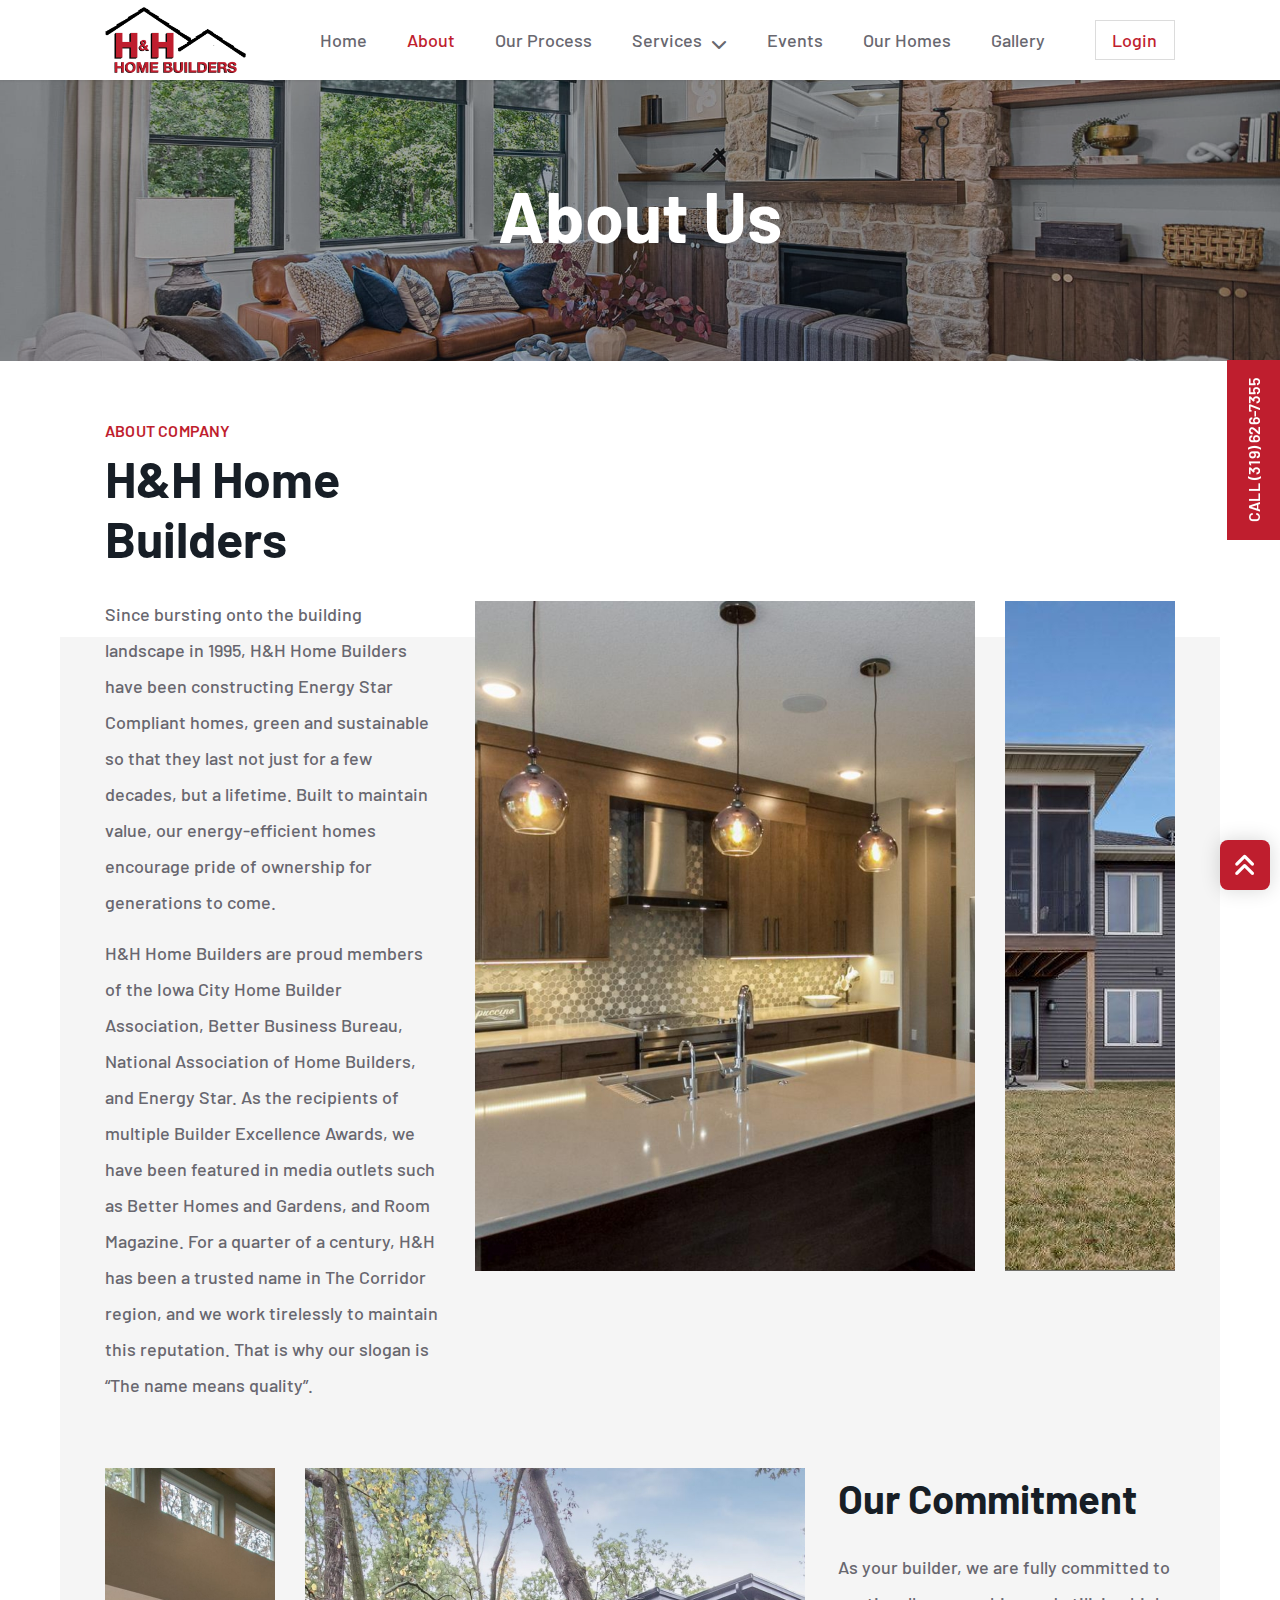
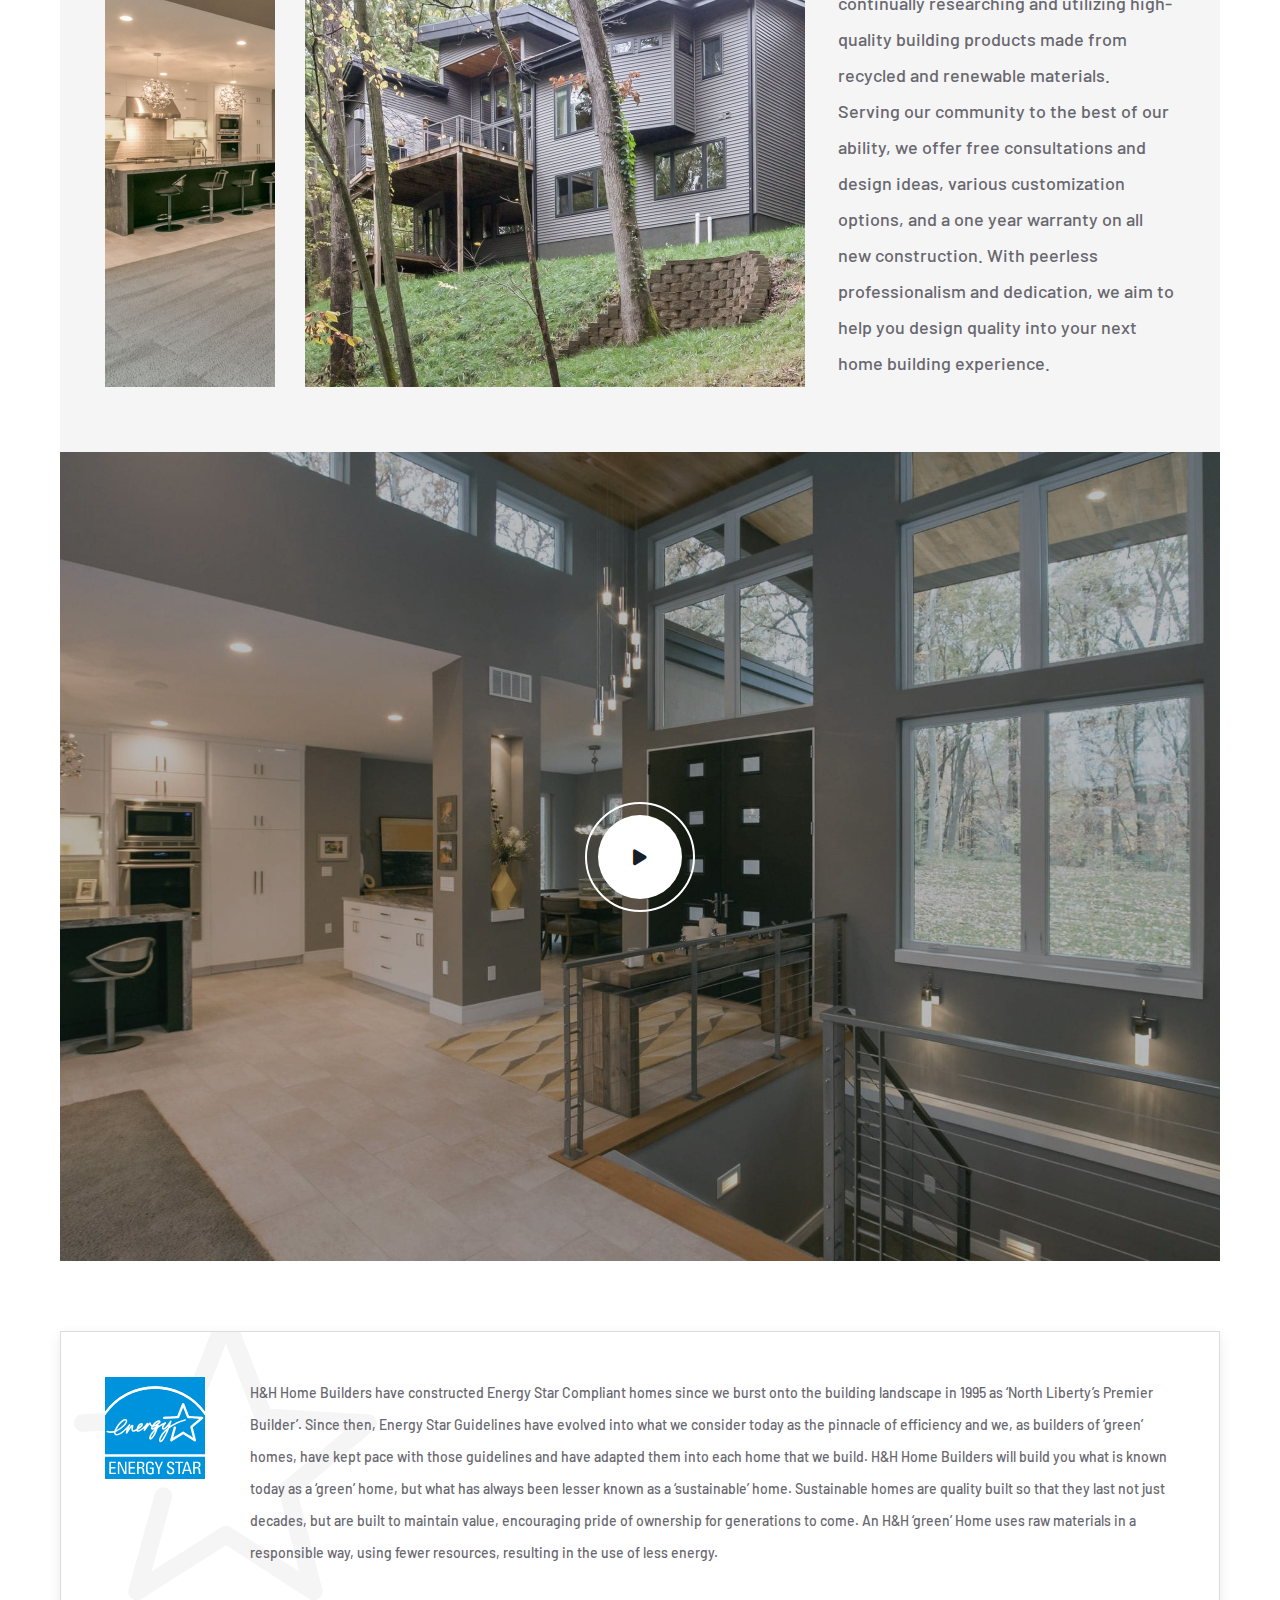
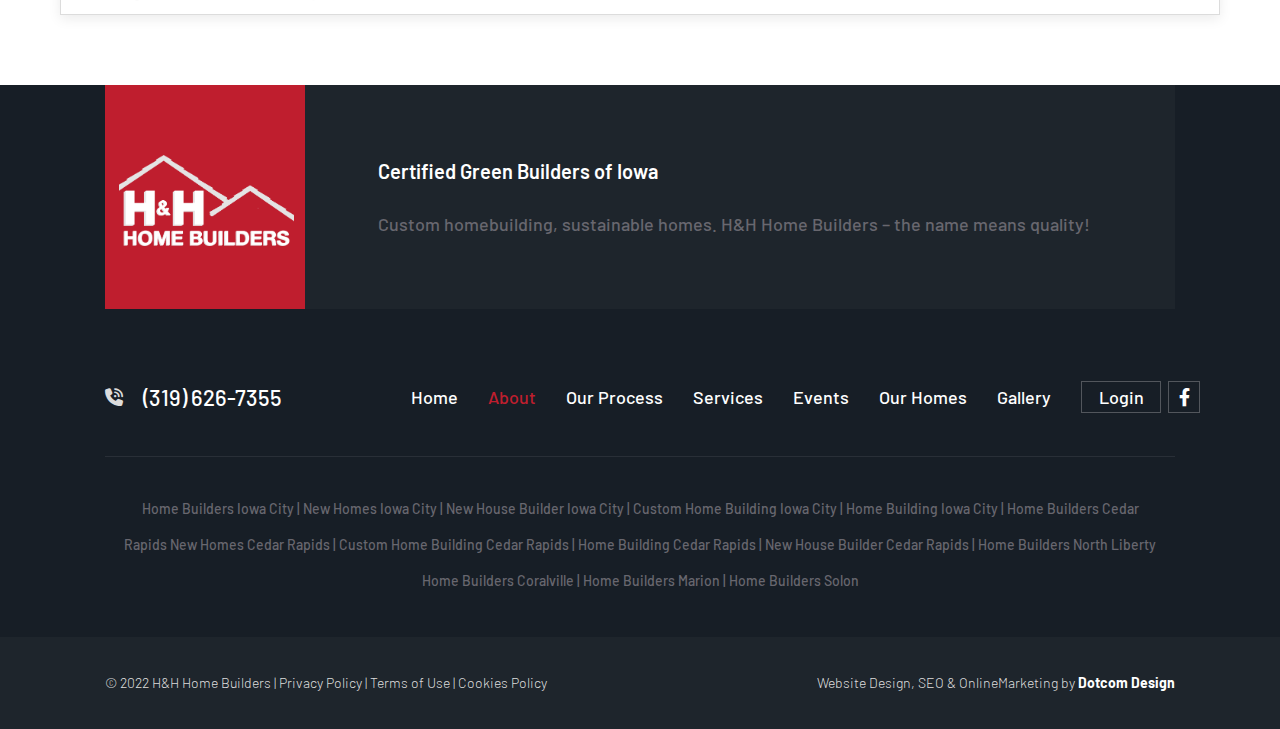
==== about.html @ 4965b9ce "12-07-2023 Start" ====
<!DOCTYPE html>
<html lang="en">

<head>
    <meta charset="UTF-8">
    <meta http-equiv="X-UA-Compatible" content="IE=edge">
    <meta name="viewport" content="width=device-width, initial-scale=1.0">
    <title>About - H&H Home Builders</title>

    <!-- favicon -->
    <link rel="shortcut icon" href="assets/images/Favicon.svg" type="image/x-icon">

    <!-- wow animation css file -->
    <link rel="stylesheet" href="assets/css/animate.css">

    <!-- link slick css file -->
    <link rel="stylesheet" href="assets/css/slick.css">
    <link rel="stylesheet" href="assets/css/slick-theme.css">

    <!-- fancybox css file -->
    <!-- <link rel="stylesheet" href="assets/css/jquery.fancybox.min.css"> -->
    <link rel="stylesheet" href="assets/css/fancybox-css-file.css">

    <!-- link font awesome file -->
    <link rel="stylesheet" href="assets/css/all.min.css">

    <!-- bootstrap css file -->
    <link rel="stylesheet" href="assets/css/bootstrap.min.css">

    <!-- link css file -->
    <link rel="stylesheet" href="assets/css/style.css">

</head>

<body>

    <!-- header section start -->
    <header class="main-header">
        <div class="container">
            <div class="row">
                <div class="col-lg-2">
                    <div class="site-branding">
                        <a href="index.html" title="H&H Home Builders">
                            <img src="assets/images/H-HHomeBuilders-Defult-logo.png" alt="site-logo">
                        </a>
                    </div>
                </div>
                <div class="col-lg-10">
                    <div class="main-navigation">
                        <button class="menu-toggle for-mob"><span></span> <span></span> <span></span></button>
                        <nav class="header-mobile-menu">
                            <ul class="main-menu" id="primary-menu">
                                <li><a href="index.html" title="Home">Home</a></li>
                                <li class="page-active"><a href="about.html" title="About">About</a></li>
                                <li><a href="our-process.html" title="Our Process">Our Process</a></li>
                                <li class="menu-item-has-children"><a href="#" title="Services">Services</a>
                                    <ul class="sub-menu">
                                        <li><a href="custom-homes-services.html">Custom Homes</a></li>
                                        <li><a href="#">Services-2</a></li>
                                        <li><a href="#">Services-3</a></li>
                                    </ul>
                                </li>
                                <li><a href="events.html" title="Events">Events</a></li>
                                <li><a href="our-homes.html" title="Our Homes">Our Homes</a></li>
                                <li><a href="gallery.html" title="Gallery">Gallery</a></li>
                            </ul>
                            <div class="header-btn">
                                <a href="login.html" class="login-btn for-des-flex" title="Login">Login</a>
                                <a href="tel:3196267355" class="sec-btn for-mob-flex" title="Call (319) 626-7355" tabindex="0">Call Now</a>
                            </div>
                        </nav>
                        
                    </div>
                </div>
            </div>
        </div>
    </header>
    <!-- header section end -->

    <!-- inner banner section start -->
    <section class="inner-banner back-img" style="background-image: url(./assets/images/about-page-inner-banner.jpg);">
        <div class="sec-wp">
            <div class="container">
                <div class="row">
                    <div class="col-lg-12">
                        <div class="inner-banner-contant white-text">
                            <h1 class="h1-title">About Us</h1>
                        </div>
                    </div>
                </div>
            </div>
        </div>
    </section>
    <!-- inner banner section end -->

    <!-- about page section start -->
    <section class="about-page-sec sec-space-x">
        <div class="sec-wp">
            <div class="container">
                <div class="about-company">
                    <div class="row">
                        <div class="col-lg-4">
                            <div class="about-company-info">
                                <div class="sec-title">
                                    <h6 class="sub-title">about company</h6>
                                    <h2 class="h2-title">H&H Home Builders</h2>
                                </div>
                                <div class="about-company-description">
                                    <p>Since bursting onto the building landscape in 1995, H&H Home Builders have been
                                        constructing Energy Star Compliant homes, green and sustainable so that they
                                        last
                                        not just for a few decades, but a lifetime. Built to maintain value, our
                                        energy-efficient homes encourage pride of ownership for generations to come.
                                    </p>
                                    <p>H&H Home Builders are proud members of the Iowa City Home Builder Association,
                                        Better
                                        Business Bureau, National Association of Home Builders, and Energy Star. As the
                                        recipients of multiple Builder Excellence Awards, we have been featured in media
                                        outlets such as Better Homes and Gardens, and Room Magazine. For a quarter of a
                                        century, H&H has been a trusted name in The Corridor region, and we work
                                        tirelessly
                                        to maintain this reputation. That is why our slogan is “The name means quality”.
                                    </p>
                                </div>
                            </div>
                        </div>
                        <div class="col-lg-8">
                            <div class="common-image-group">
                                <div class="common-image">
                                    <img src="assets/images/about-page-image01.jpg" alt="about-page-image">
                                </div>
                                <div class="common-image small-image">
                                    <img src="assets/images/about-page-image02.jpg" alt="about-page-image">
                                </div>
                            </div>
                        </div>
                    </div>
                </div>
                <div class="about-our-commitment">
                    <div class="row align-items-center">
                        <div class="col-lg-8 order-2 order-lg-1">
                            <div class="common-image-group common-image-group-reverse">
                                <div class="common-image">
                                    <img src="assets/images/about-page-image04.jpg" alt="about-page-image">
                                </div>
                                <div class="common-image small-image">
                                    <img src="assets/images/about-page-image03.jpg" alt="about-page-image">
                                </div>
                            </div>
                        </div>
                        <div class="col-lg-4 order-1 order-lg-2">
                            <div class="about-our-commitment-info">
                                <div class="sec-title">
                                    <h3 class="h3-title">Our Commitment</h3>
                                </div>
                                <p>As your builder, we are fully committed to continually researching and utilizing
                                    high-quality building products made from recycled and renewable materials. Serving
                                    our community to the best of our ability, we offer free consultations and design
                                    ideas, various customization options, and a one year warranty on all new
                                    construction. With peerless professionalism and dedication, we aim to help you
                                    design quality into your next home building experience.</p>
                            </div>
                        </div>
                    </div>
                </div>
            </div>
        </div>
    </section>
    <!-- about page section end -->

    <!-- about video section start -->
    <section class="about-video-image sec-space-x">
        <div class="sec-wp back-img" style="background-image: url(./assets/images/about-page-image05.jpg);">
            <div class="container">
                <div class="row">
                    <div class="col-lg-12">
                        <div class="about-video-contant">
                            <a href="https://www.youtube.com/watch?v=NpEaa2P7qZI&amp;pp=ygURcGxhY2Vob2xkZXIgdmlkZW8%3D"
                                class="play-btn" data-fancybox="video-gallery" title="Play Now" tabindex="0"><i class="fa-solid fa-play"></i></a>
                        </div>
                    </div>
                </div>
            </div>
        </div>
    </section>
    <!-- about video section end -->

    <!-- energy star section start -->
    <section class="energy-star sec-space-x">
        <div class="sec-wp back-img" style="background-image: url(./assets/images/star-grey.svg);">
            <div class="container">
                <div class="row">
                    <div class="col-xl-1 col-lg-2">
                        <div class="energy-star-logo">
                            <img src="assets/images/energy-star-logo.svg" alt="energy-star-logo">
                        </div>
                    </div>
                    <div class="col-xl-11 col-lg-10">
                        <div class="energy-star-text-info">
                            <p>H&H Home Builders have constructed Energy Star Compliant homes since we burst onto the
                                building landscape in 1995 as ‘North Liberty’s Premier Builder’. Since then, Energy Star
                                Guidelines have evolved into what we consider today as the pinnacle of efficiency and
                                we, as builders of ‘green’ homes, have kept pace with those guidelines and have adapted
                                them into each home that we build. H&H Home Builders will build you what is known today
                                as a ‘green’ home, but what has always been lesser known as a ‘sustainable’ home.
                                Sustainable homes are quality built so that they last not just decades, but are built to
                                maintain value, encouraging pride of ownership for generations to come. An H&H ‘green’
                                Home uses raw materials in a responsible way, using fewer resources, resulting in the
                                use of less energy.</p>
                        </div>
                    </div>
                </div>
            </div>
        </div>
    </section>
    <!-- energy star section end -->

    <!-- footer section end -->
    <footer class="main-footer">
        <div class="top-footer">
            <div class="container">
                <div class="footer-top-box">
                    <div class="row align-items-center">
                        <div class="col-lg-2">
                            <div class="footer-logo-box">
                                <a href="index.html" title="H&H Home Builders" class="footer-site-logo">
                                    <img src="assets/images/H-HHomeBuilders-footer-logo.png" alt="footer-site-logo">
                                </a>
                            </div>
                        </div>
                        <div class="col-lg-10">
                            <div class="footer-logo-text-info">
                                <h5 class="h5-title">Certified Green Builders of Iowa</h5>
                                <p>Custom homebuilding, sustainable homes. H&H Home Builders – the name means quality!
                                </p>
                            </div>
                        </div>
                    </div>
                </div>
                <div class="footer-middle-contant">
                    <div class="row">
                        <div class="col-lg-3">
                            <div class="footer-contact-info">
                                <a href="tel:319-626-7355" title="(319) 626-7355">
                                    <span class="contact-icon"><i class="fa-solid fa-phone-volume"></i></span>
                                    <span class="contact-text">(319) 626-7355</span>
                                </a>
                            </div>
                        </div>
                        <div class="col-lg-9">
                            <ul class="footer-page-link">
                                <li><a href="index.html" title="Home">Home</a></li>
                                <li class="page-active"><a href="about.html" title="About">About</a></li>
                                <li><a href="our-process.html" title="Our Process">Our Process</a></li>
                                <li><a href="custom-homes-services.html" title="Services">Services</a></li>
                                <li><a href="events.html" title="Events">Events</a></li>
                                <li><a href="our-homes.html" title="Our Homes">Our Homes</a></li>
                                <li><a href="gallery.html" title="Gallery">Gallery</a></li>
                                <li>
                                    <ul class="footer-social-media social-media-list">
                                        <li><a href="login.html" class="login-btn" title="Login">Login</a></li>
                                        <li><a href="#" class="social-icon-box" title="Follow Now"><i
                                                    class="fa-brands fa-facebook-f"></i></a></li>
                                    </ul>
                                </li>
                            </ul>

                        </div>
                    </div>
                </div>
                <div class="row">
                    <div class="col-lg-12">
                        <div class="footer-description-text">
                            <p>Home Builders Iowa City | New Homes Iowa City | New House Builder Iowa City | Custom Home
                                Building Iowa City | Home Building Iowa City | Home Builders Cedar Rapids
                                New Homes Cedar Rapids | Custom Home Building Cedar Rapids | Home Building Cedar Rapids
                                | New House Builder Cedar Rapids | Home Builders North Liberty
                                Home Builders Coralville | Home Builders Marion | Home Builders Solon</p>
                        </div>
                    </div>
                </div>
            </div>
        </div>
        <div class="bottom-footer">
            <div class="container">
                <div class="row">
                    <div class="col-lg-6">
                        <div class="copy-right-left-contant">
                            <p>© 2022 H&H Home Builders | <a href="#" title="Privacy Policy">Privacy Policy</a> | <a
                                    href="#" title="Terms of Use">Terms of Use</a> | <a href="#"
                                    title="Cookies Policy">Cookies Policy</a></p>
                        </div>
                    </div>
                    <div class="col-lg-6">
                        <div class="copy-right-end-contant">
                            <p><a href="#" title="Website Design">Website Design</a>, <a href="#"
                                    title="SEO & Online">SEO & Online</a>Marketing by <a href="#" class="marketing-by"
                                    title="Dotcom Design">Dotcom Design</a></p>
                        </div>
                    </div>
                </div>
            </div>
        </div>
        <div class="scrolltop" id="scrollToTop">
            <i class="fa-solid fa-angles-up"></i>
        </div>
        <div class="top-fixed-btn">
            <a href="tel:3196267355" class="sec-btn" title="Call (319) 626-7355">Call (319) 626-7355</a>
        </div>
    </footer>
    <!-- footer section end -->




    <!-- jquery js file -->
    <script src="assets/js/code.jquery.com_jquery-3.7.0.min.js"></script>

    <!-- bootstrap js file -->
    <script src="assets/js/bootstrap.min.js"></script>

    <!-- slick js file -->
    <script src="assets/js/slick.min.js"></script>

    <!-- wow animation js file -->
    <script src="assets/js/wow.min.js"></script>

    <!-- fancybox js file -->
    <script src="assets/js/fancybox-js-file.js"></script>
    <!-- <script src="assets/js/jquery.fancybox.min.js"></script> -->

    <!-- slick custome js file -->
    <script src="assets/js/custom.js"></script>



</body>

</html>
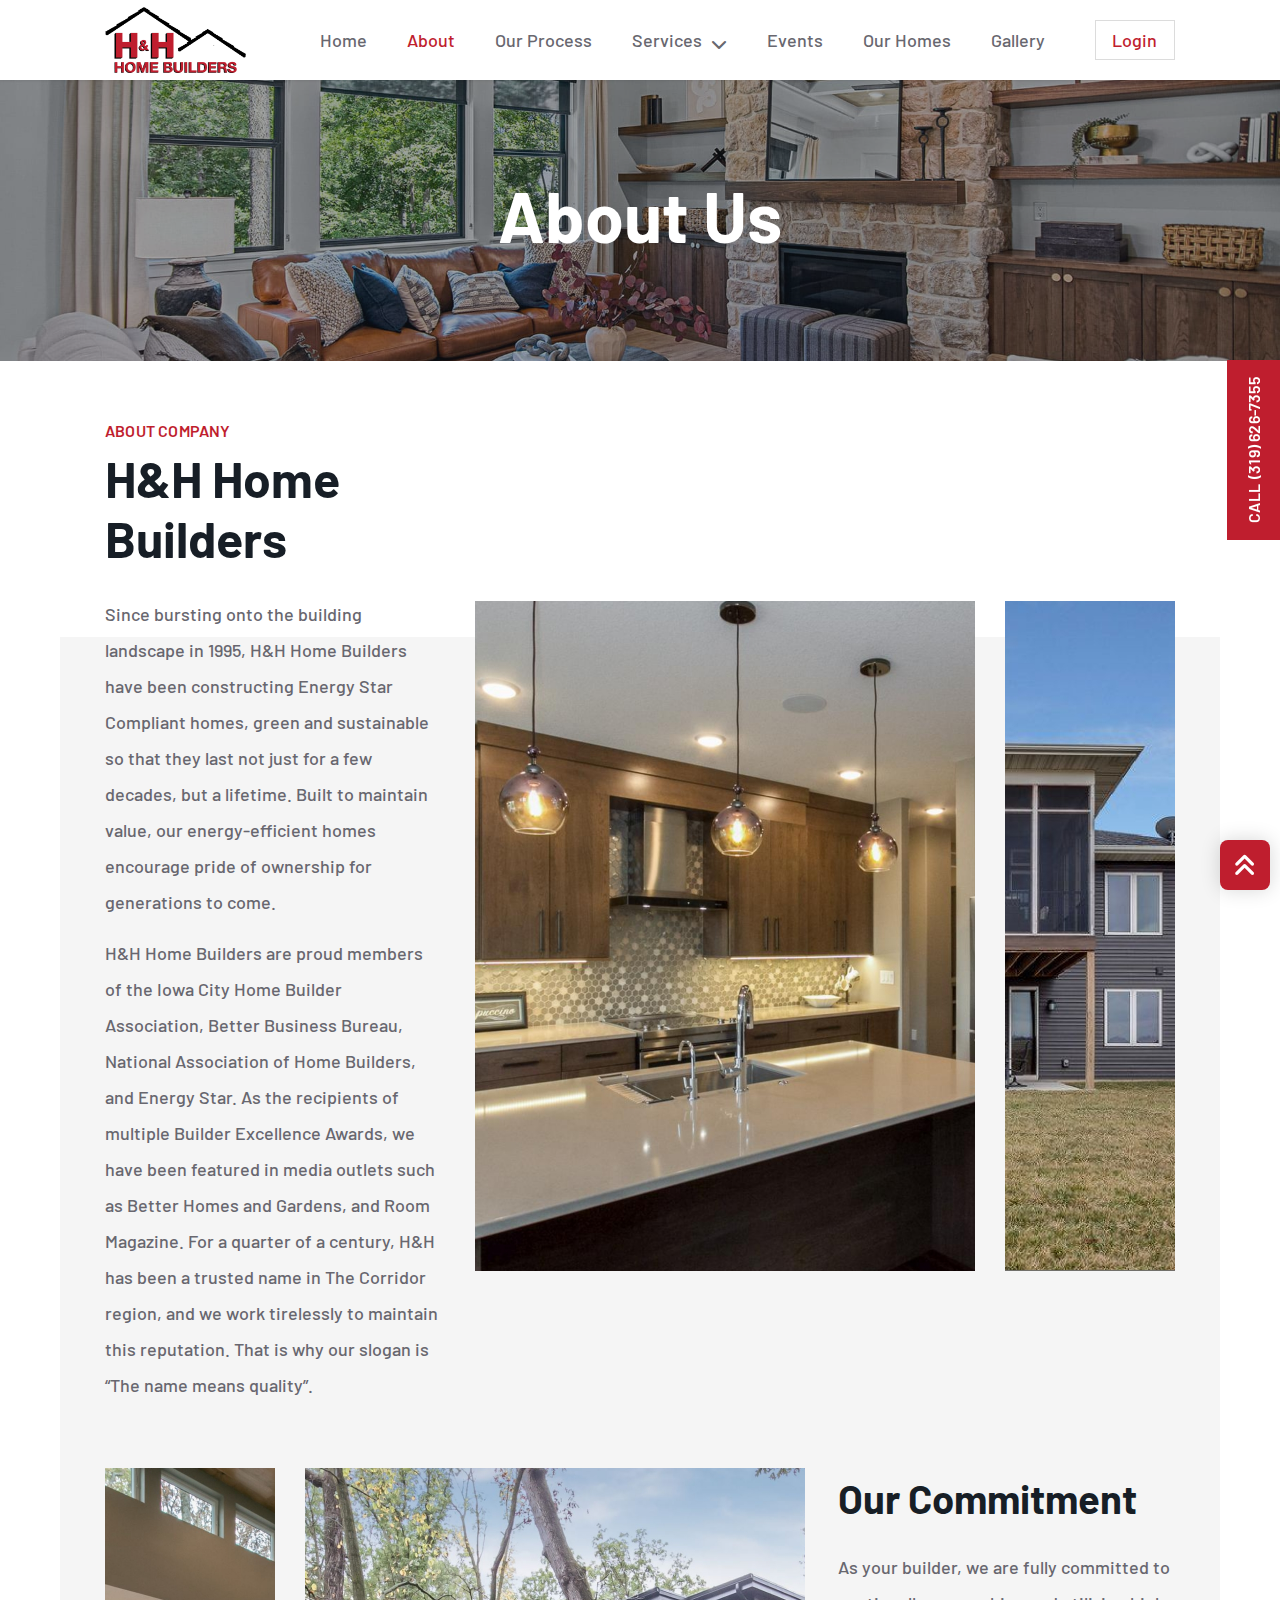
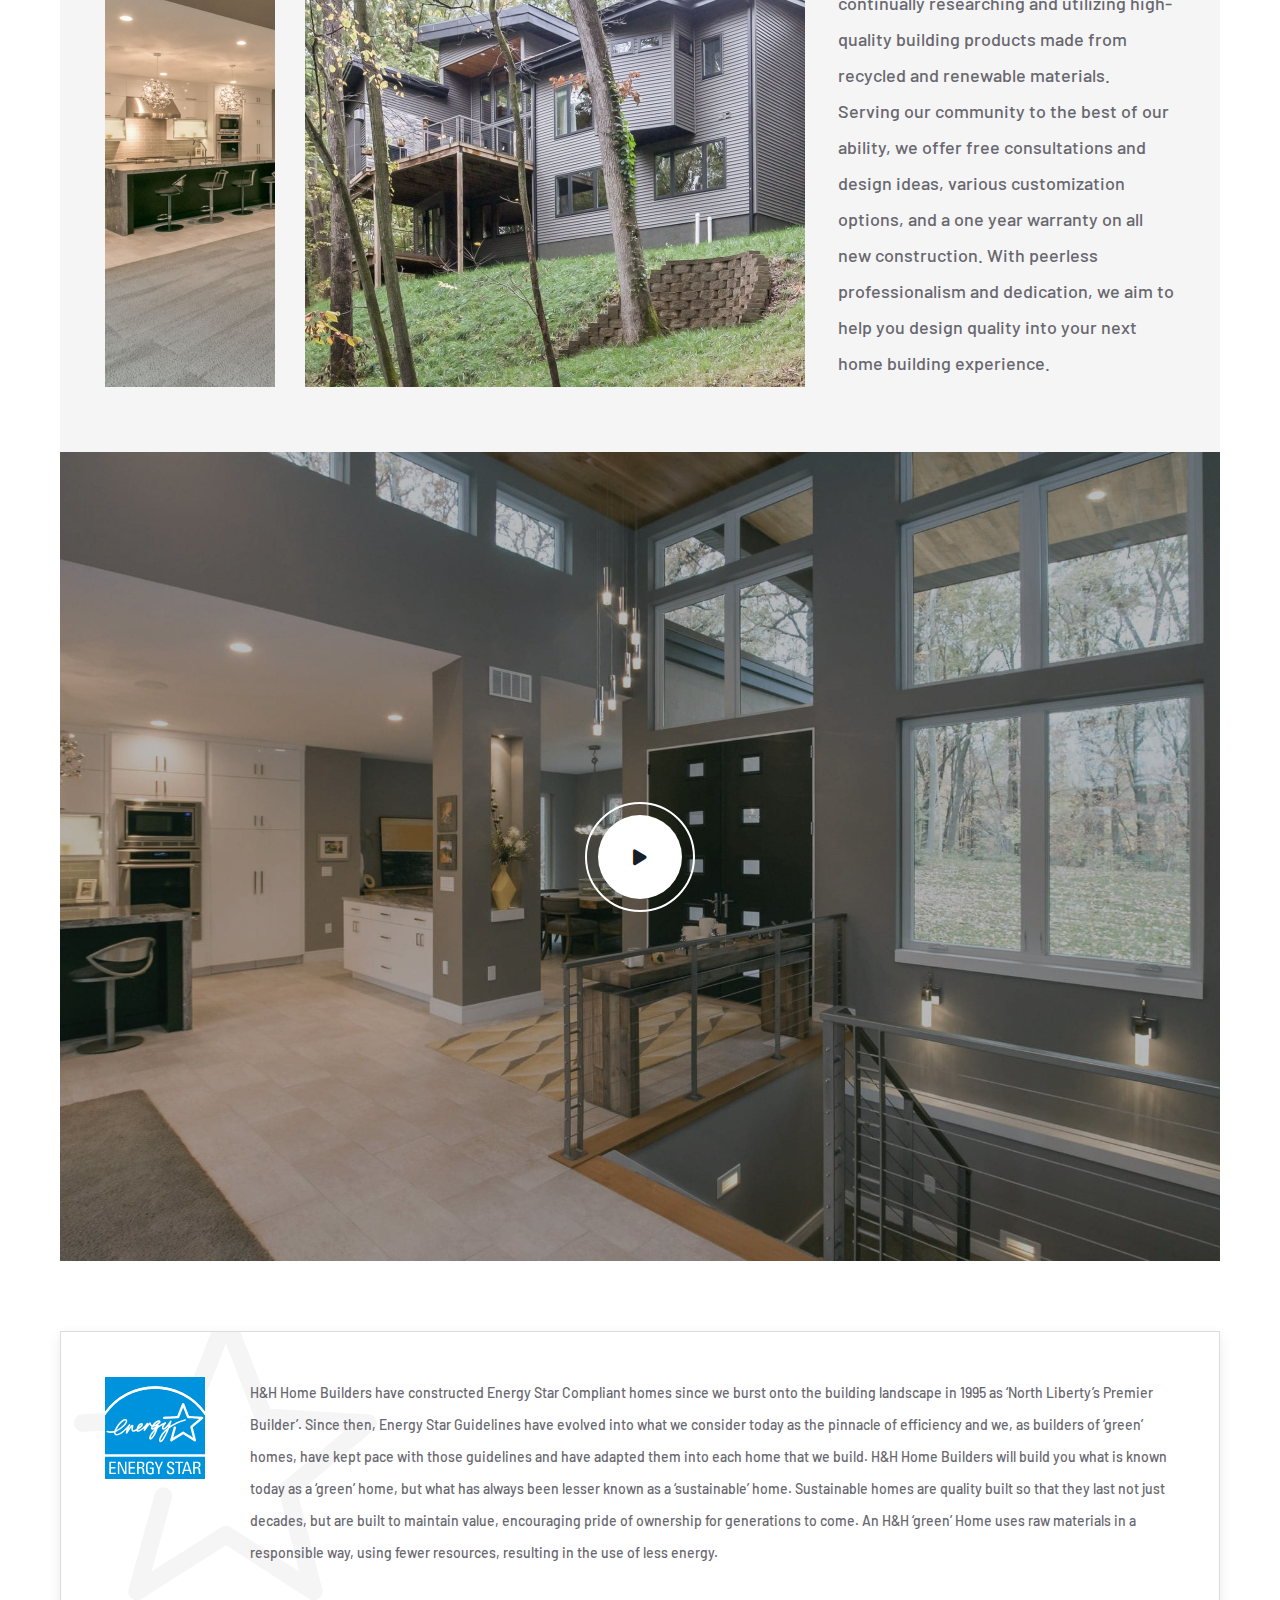
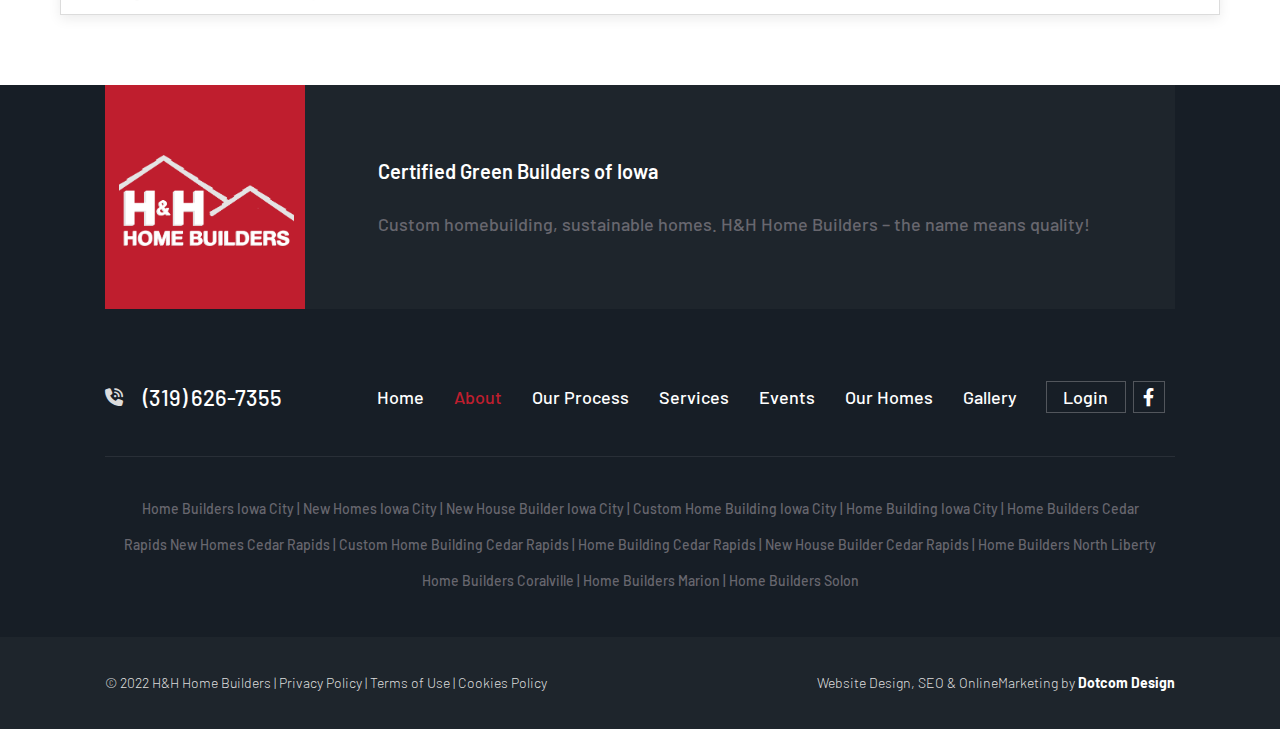
==== commit 808960e6: "Change Footer" ====
--- a/about.html
+++ b/about.html
@@ -66,10 +66,11 @@
                             </ul>
                             <div class="header-btn">
                                 <a href="login.html" class="login-btn for-des-flex" title="Login">Login</a>
-                                <a href="tel:3196267355" class="sec-btn for-mob-flex" title="Call (319) 626-7355" tabindex="0">Call Now</a>
+                                <a href="tel:3196267355" class="sec-btn for-mob-flex" title="Call (319) 626-7355"
+                                    tabindex="0">Call Now</a>
                             </div>
                         </nav>
-                        
+
                     </div>
                 </div>
             </div>
@@ -176,7 +177,8 @@
                     <div class="col-lg-12">
                         <div class="about-video-contant">
                             <a href="https://www.youtube.com/watch?v=NpEaa2P7qZI&amp;pp=ygURcGxhY2Vob2xkZXIgdmlkZW8%3D"
-                                class="play-btn" data-fancybox="video-gallery" title="Play Now" tabindex="0"><i class="fa-solid fa-play"></i></a>
+                                class="play-btn" data-fancybox="video-gallery" title="Play Now" tabindex="0"><i
+                                    class="fa-solid fa-play"></i></a>
                         </div>
                     </div>
                 </div>
@@ -221,14 +223,14 @@
             <div class="container">
                 <div class="footer-top-box">
                     <div class="row align-items-center">
-                        <div class="col-lg-2">
+                        <div class="col-sm-2 col-2">
                             <div class="footer-logo-box">
                                 <a href="index.html" title="H&H Home Builders" class="footer-site-logo">
                                     <img src="assets/images/H-HHomeBuilders-footer-logo.png" alt="footer-site-logo">
                                 </a>
                             </div>
                         </div>
-                        <div class="col-lg-10">
+                        <div class="col-sm-10 col-10">
                             <div class="footer-logo-text-info">
                                 <h5 class="h5-title">Certified Green Builders of Iowa</h5>
                                 <p>Custom homebuilding, sustainable homes. H&H Home Builders – the name means quality!
@@ -238,8 +240,8 @@
                     </div>
                 </div>
                 <div class="footer-middle-contant">
-                    <div class="row">
-                        <div class="col-lg-3">
+                    <div class="row justify-content-between">
+                        <div class="col-xl-2 col-lg-3 col-sm-6 col-6 order-1 order-lg-1">
                             <div class="footer-contact-info">
                                 <a href="tel:319-626-7355" title="(319) 626-7355">
                                     <span class="contact-icon"><i class="fa-solid fa-phone-volume"></i></span>
@@ -247,7 +249,7 @@
                                 </a>
                             </div>
                         </div>
-                        <div class="col-lg-9">
+                        <div class="col-xl-8 col-lg-7 col-sm-12 order-3 order-lg-2">
                             <ul class="footer-page-link">
                                 <li><a href="index.html" title="Home">Home</a></li>
                                 <li class="page-active"><a href="about.html" title="About">About</a></li>
@@ -256,15 +258,16 @@
                                 <li><a href="events.html" title="Events">Events</a></li>
                                 <li><a href="our-homes.html" title="Our Homes">Our Homes</a></li>
                                 <li><a href="gallery.html" title="Gallery">Gallery</a></li>
-                                <li>
-                                    <ul class="footer-social-media social-media-list">
-                                        <li><a href="login.html" class="login-btn" title="Login">Login</a></li>
-                                        <li><a href="#" class="social-icon-box" title="Follow Now"><i
-                                                    class="fa-brands fa-facebook-f"></i></a></li>
-                                    </ul>
-                                </li>
                             </ul>
-
+                        </div>
+                        <div class="col-xl-2 col-lg-2 col-sm-6 col-6 order-2 order-lg-3">
+                            <div class="footer-btn-info">
+                                <ul class="footer-social-media social-media-list">
+                                    <li><a href="login.html" class="login-btn" title="Login">Login</a></li>
+                                    <li><a href="#" class="social-icon-box" title="Follow Now"><i
+                                                class="fa-brands fa-facebook-f"></i></a></li>
+                                </ul>
+                            </div>
                         </div>
                     </div>
                 </div>
@@ -286,9 +289,10 @@
                 <div class="row">
                     <div class="col-lg-6">
                         <div class="copy-right-left-contant">
-                            <p>© 2022 H&H Home Builders | <a href="#" title="Privacy Policy">Privacy Policy</a> | <a
-                                    href="#" title="Terms of Use">Terms of Use</a> | <a href="#"
-                                    title="Cookies Policy">Cookies Policy</a></p>
+                            <p>© 2022 H&H Home Builders <span><span class="vr-line">|</span> <a href="#"
+                                        title="Privacy Policy">Privacy Policy</a> | <a href="#"
+                                        title="Terms of Use">Terms of Use</a> | <a href="#"
+                                        title="Cookies Policy">Cookies Policy</a> </span></p>
                         </div>
                     </div>
                     <div class="col-lg-6">
@@ -305,7 +309,8 @@
             <i class="fa-solid fa-angles-up"></i>
         </div>
         <div class="top-fixed-btn">
-            <a href="tel:3196267355" class="sec-btn" title="Call (319) 626-7355">Call (319) 626-7355</a>
+            <a href="tel:3196267355" class="sec-btn" title="Call (319) 626-7355">Call <span class="for-des">(319)
+                    626-7355</span><span class="for-mob">Now</span></a>
         </div>
     </footer>
     <!-- footer section end -->
--- a/assets/css/style.css
+++ b/assets/css/style.css
@@ -5276,7 +5276,7 @@
     .toggled .menu-toggle span:nth-child(1) {
         transform: rotate(45deg);
         position: relative;
-        top: 13px;
+        top: 14px;
     }
 
     .toggled .menu-toggle span:nth-child(2) {
@@ -5286,7 +5286,7 @@
     .toggled .menu-toggle span:nth-child(3) {
         transform: rotate(-45deg);
         position: relative;
-        top: -8px;
+        top: -6px;
     }
 
     .main-header.transparent-header .menu-toggle span {
@@ -5305,7 +5305,7 @@
         width: 100vw;
         height: 100vh;
         background-color: var(--primary-color);
-        padding: 16.3vh 30px 30px 150px;
+        padding: 21vh 30px 30px 150px;
         overflow: auto;
         opacity: 0;
         scrollbar-color: transparent transparent;
@@ -5443,13 +5443,14 @@
         background-position: right;
     }
 
-    /* .top-fixed-btn{
+    .top-fixed-btn{
+        display: none;
         top: auto;
         bottom: 0;
         right: auto;
         left: 50%;
         transform: translate(-50%, 0%)
-    } */
+    }
 
     .about-contant {
         margin-bottom: 40px;
@@ -5959,6 +5960,19 @@
 
     /*===== Login Page Section End =====*/
 
+    /*===== Blog Page Section Start =====*/
+
+    .blog-page-sec .common-image-box-2 .common-image-2 {
+        margin-bottom: 15px;
+    }
+
+    .blog-page-sec .common-image-box-2 .h5-title {
+        font-size: 16px;
+    }
+
+    /*===== Blog Page Section End =====*/
+
+
     /*===== Single Post Section Start =====*/
 
     .you-may-also-like-slider .slick-list {
@@ -6215,7 +6229,9 @@
     }
 
     .footer-top-box {
-        padding: 30px 0;
+        padding: 30px 30px;
+        width: calc(100% + 60px);
+        margin-left: -30px;
     }
 
     .footer-logo-box {
@@ -6244,6 +6260,18 @@
 
     .footer-description-text {
         padding: 29px 0 31px 0;
+    }
+
+    .bottom-footer {
+        padding: 30px 0 35px 0;
+    }
+
+    .copy-right-left-contant p span {
+        display: block;
+    }
+
+    .copy-right-left-contant p span.vr-line{
+        display: none;
     }
 
     /*===== About Page Section Start =====*/
@@ -6501,6 +6529,10 @@
 
     .blog-page-sec-link {
         margin-top: 35px;
+    }
+
+    .blog-page-sec .common-image-box-2 .h5-title {
+        font-size: 20px;
     }
 
     /*===== Blog Page Section End =====*/
@@ -6758,8 +6790,34 @@
         padding-right: 15px;
     }
 
-    .about-company-info {
-        margin-bottom: 30px;
+    .footer-top-box [class*="col-"]{
+        width: 100%;
+    }
+
+    .footer-logo-box{
+        margin: 0 auto;
+    }
+
+    .footer-logo-text-info {
+        margin-left: 0px;
+        margin-top: 20px;
+        text-align: center;
+    }
+
+    .footer-contact-info a{
+        gap: 10px;
+    }
+
+    .footer-contact-info a .contact-text{
+        font-size: 18px;
+    }
+
+    .footer-social-media .login-btn {
+        font-size: 16px;
+    }
+
+    .footer-page-link {
+        column-gap: 30px;
     }
 
     /*===== About Page Section Start =====*/
@@ -6774,6 +6832,10 @@
         line-height: 54px;
     }
 
+    .about-company-info {
+        margin-bottom: 30px;
+    }
+
     .about-company .common-image-group .common-image {
         height: 300px;
     }
@@ -6857,6 +6919,14 @@
         width: 100%;
     }
 
+    .our-home-inner-big-image {
+        height: 200px;
+    }
+
+    .our-home-inner-small-image {
+        height: 200px;
+    }
+
     .home-details-list {
         margin-bottom: 25px;
     }
@@ -6877,8 +6947,8 @@
 
     /*===== Blog Page Section Start =====*/
 
-    .common-image-box-2 .h5-title {
-        font-size: 18px;
+    .blog-page-sec .common-image-box-2 .h5-title {
+        font-size: 16px;
     }
 
     /*===== Blog Page Section End =====*/
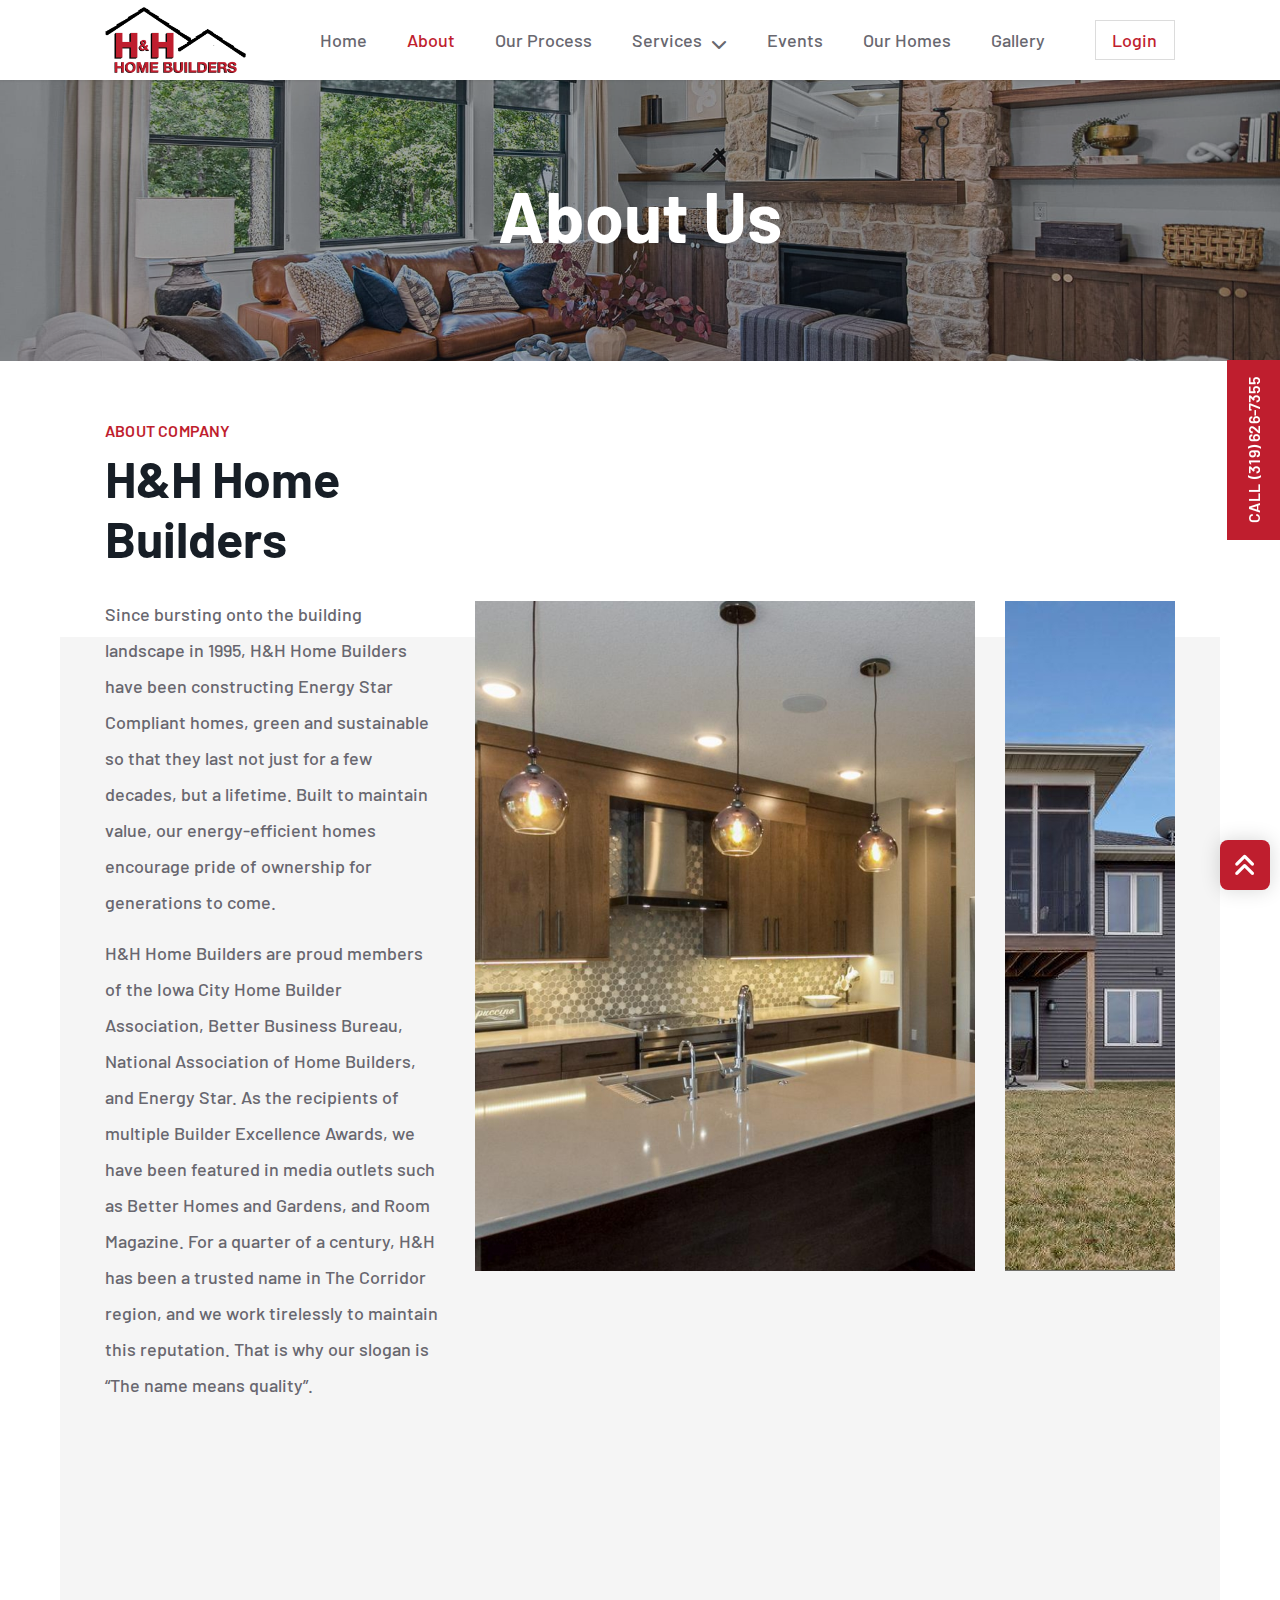
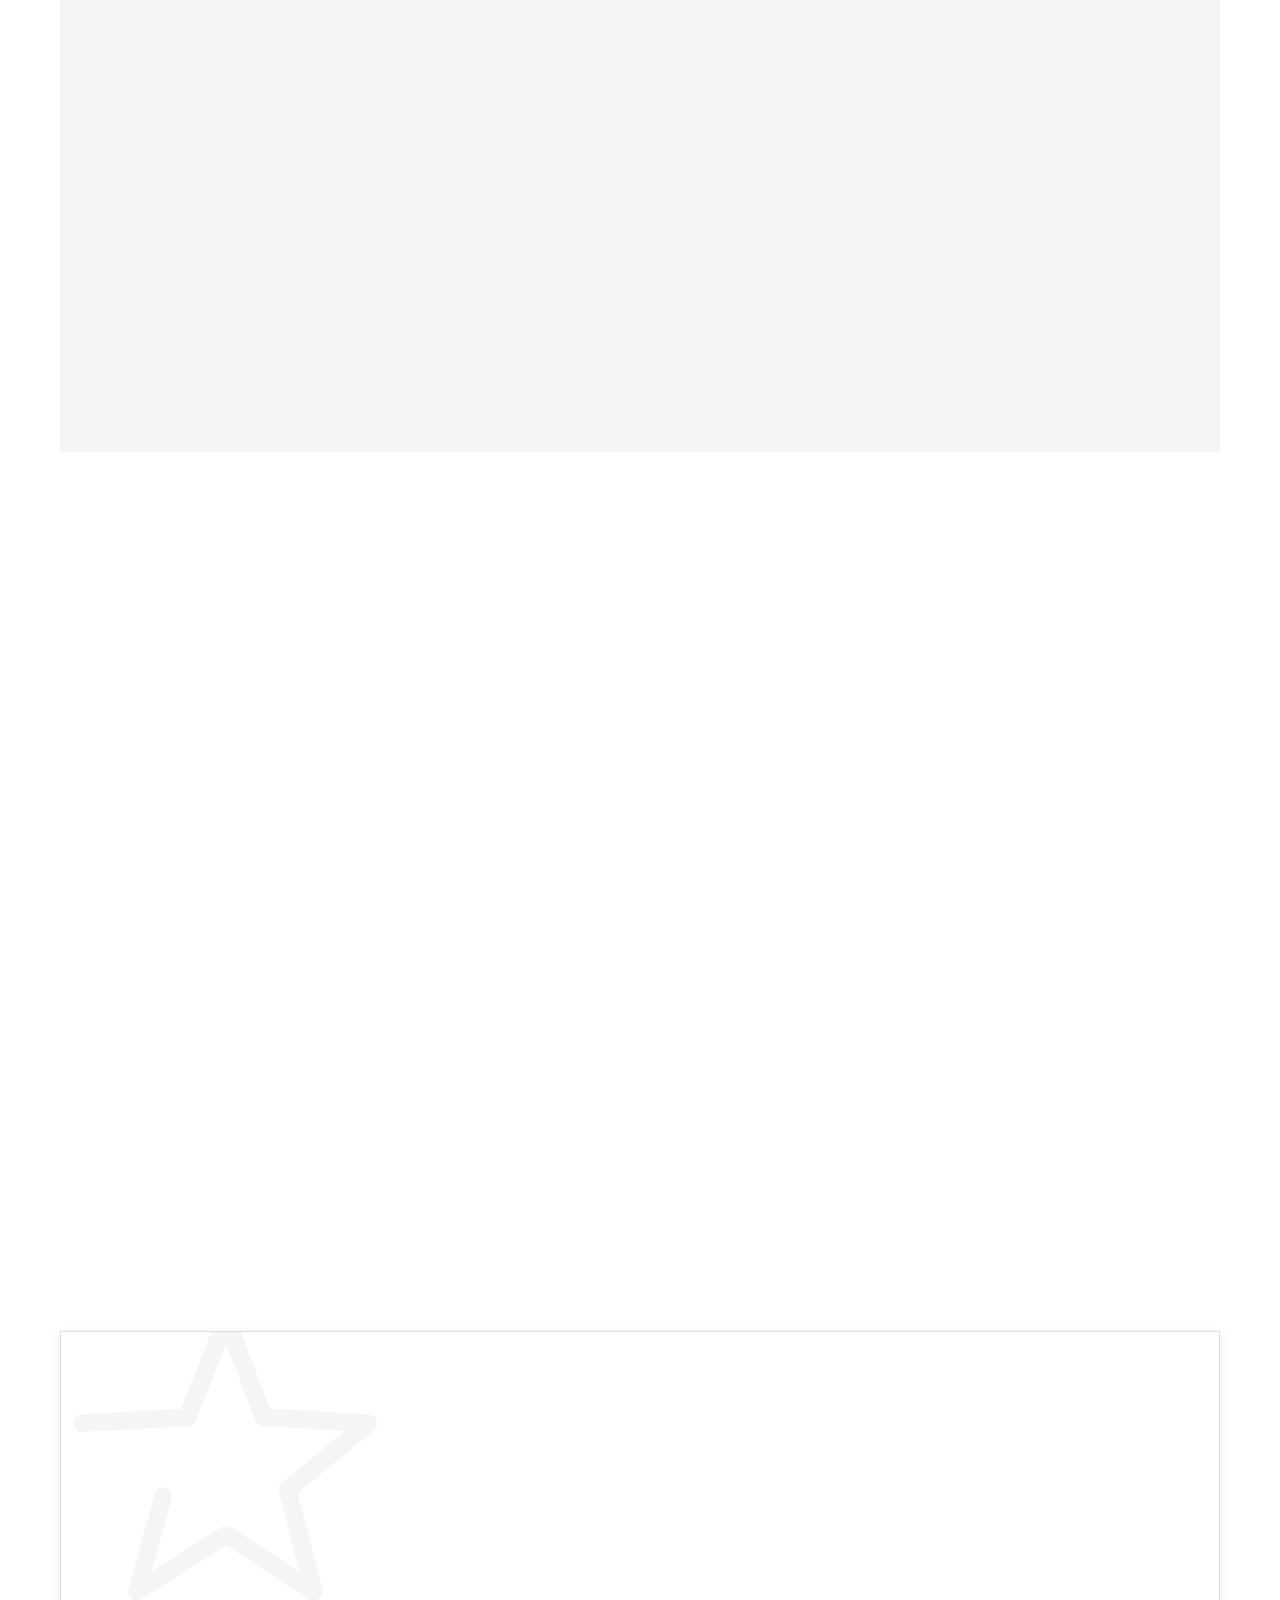
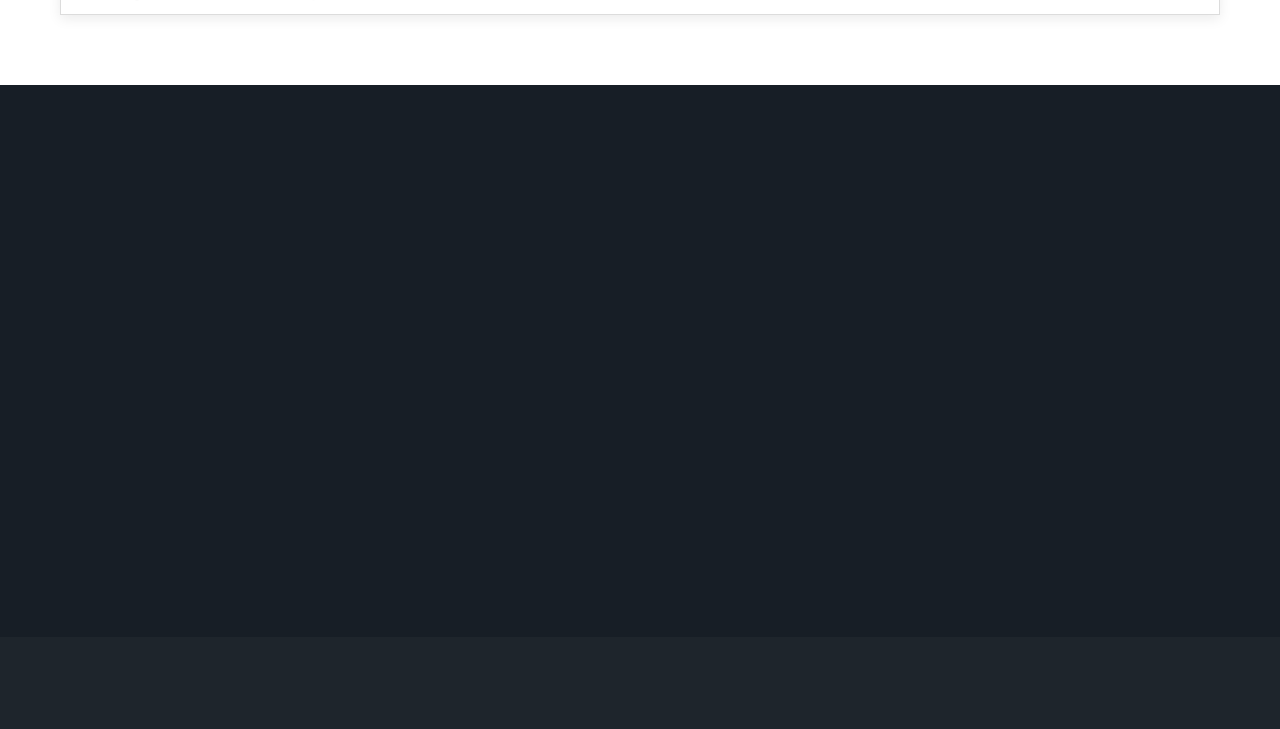
==== commit f6d87117: "13-07-2023" ====
--- a/about.html
+++ b/about.html
@@ -83,7 +83,7 @@
         <div class="sec-wp">
             <div class="container">
                 <div class="row">
-                    <div class="col-lg-12">
+                    <div class="col-lg-12 wow fadeInUp">
                         <div class="inner-banner-contant white-text">
                             <h1 class="h1-title">About Us</h1>
                         </div>
@@ -100,7 +100,7 @@
             <div class="container">
                 <div class="about-company">
                     <div class="row">
-                        <div class="col-lg-4">
+                        <div class="col-lg-4 wow fadeInLeft">
                             <div class="about-company-info">
                                 <div class="sec-title">
                                     <h6 class="sub-title">about company</h6>
@@ -125,7 +125,7 @@
                                 </div>
                             </div>
                         </div>
-                        <div class="col-lg-8">
+                        <div class="col-lg-8 wow fadeInRight">
                             <div class="common-image-group">
                                 <div class="common-image">
                                     <img src="assets/images/about-page-image01.jpg" alt="about-page-image">
@@ -139,7 +139,7 @@
                 </div>
                 <div class="about-our-commitment">
                     <div class="row align-items-center">
-                        <div class="col-lg-8 order-2 order-lg-1">
+                        <div class="col-lg-8 order-2 order-lg-1 wow f-cross wow fadeInLeft">
                             <div class="common-image-group common-image-group-reverse">
                                 <div class="common-image">
                                     <img src="assets/images/about-page-image04.jpg" alt="about-page-image">
@@ -149,7 +149,7 @@
                                 </div>
                             </div>
                         </div>
-                        <div class="col-lg-4 order-1 order-lg-2">
+                        <div class="col-lg-4 order-1 order-lg-2 wow fadeInRight">
                             <div class="about-our-commitment-info">
                                 <div class="sec-title">
                                     <h3 class="h3-title">Our Commitment</h3>
@@ -170,7 +170,7 @@
     <!-- about page section end -->
 
     <!-- about video section start -->
-    <section class="about-video-image sec-space-x">
+    <section class="about-video-image sec-space-x wow fadeInUp">
         <div class="sec-wp back-img" style="background-image: url(./assets/images/about-page-image05.jpg);">
             <div class="container">
                 <div class="row">
@@ -192,12 +192,12 @@
         <div class="sec-wp back-img" style="background-image: url(./assets/images/star-grey.svg);">
             <div class="container">
                 <div class="row">
-                    <div class="col-xl-1 col-lg-2">
+                    <div class="col-xl-1 col-lg-2 wow fadeInUp">
                         <div class="energy-star-logo">
                             <img src="assets/images/energy-star-logo.svg" alt="energy-star-logo">
                         </div>
                     </div>
-                    <div class="col-xl-11 col-lg-10">
+                    <div class="col-xl-11 col-lg-10 wow fadeInUp">
                         <div class="energy-star-text-info">
                             <p>H&H Home Builders have constructed Energy Star Compliant homes since we burst onto the
                                 building landscape in 1995 as ‘North Liberty’s Premier Builder’. Since then, Energy Star
@@ -221,7 +221,7 @@
     <footer class="main-footer">
         <div class="top-footer">
             <div class="container">
-                <div class="footer-top-box">
+                <div class="footer-top-box wow fadeInUp">
                     <div class="row align-items-center">
                         <div class="col-sm-2 col-2">
                             <div class="footer-logo-box">
@@ -239,7 +239,7 @@
                         </div>
                     </div>
                 </div>
-                <div class="footer-middle-contant">
+                <div class="footer-middle-contant wow fadeInUp">
                     <div class="row justify-content-between">
                         <div class="col-xl-2 col-lg-3 col-sm-6 col-6 order-1 order-lg-1">
                             <div class="footer-contact-info">
@@ -271,7 +271,7 @@
                         </div>
                     </div>
                 </div>
-                <div class="row">
+                <div class="row wow fadeInUp">
                     <div class="col-lg-12">
                         <div class="footer-description-text">
                             <p>Home Builders Iowa City | New Homes Iowa City | New House Builder Iowa City | Custom Home
@@ -287,7 +287,7 @@
         <div class="bottom-footer">
             <div class="container">
                 <div class="row">
-                    <div class="col-lg-6">
+                    <div class="col-lg-6 wow fadeInUp">
                         <div class="copy-right-left-contant">
                             <p>© 2022 H&H Home Builders <span><span class="vr-line">|</span> <a href="#"
                                         title="Privacy Policy">Privacy Policy</a> | <a href="#"
@@ -295,7 +295,7 @@
                                         title="Cookies Policy">Cookies Policy</a> </span></p>
                         </div>
                     </div>
-                    <div class="col-lg-6">
+                    <div class="col-lg-6 wow fadeInUp">
                         <div class="copy-right-end-contant">
                             <p><a href="#" title="Website Design">Website Design</a>, <a href="#"
                                     title="SEO & Online">SEO & Online</a>Marketing by <a href="#" class="marketing-by"
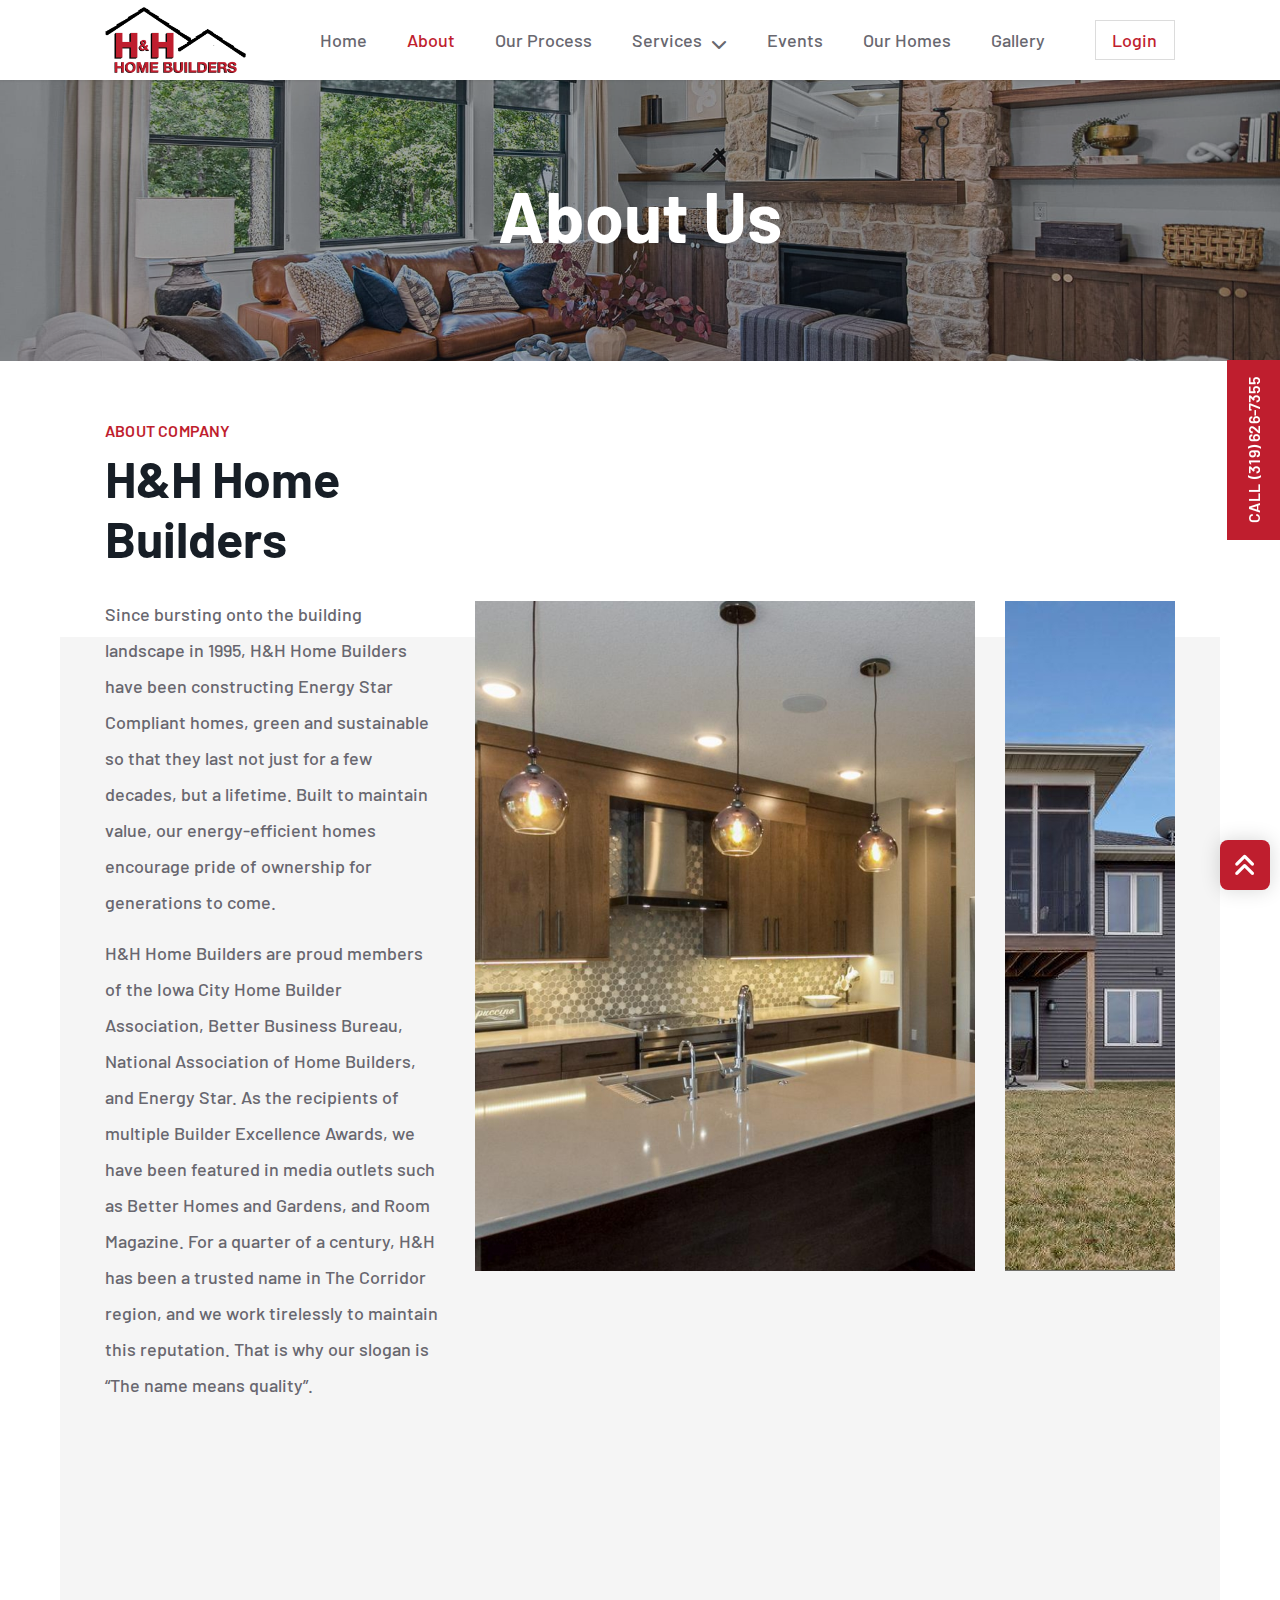
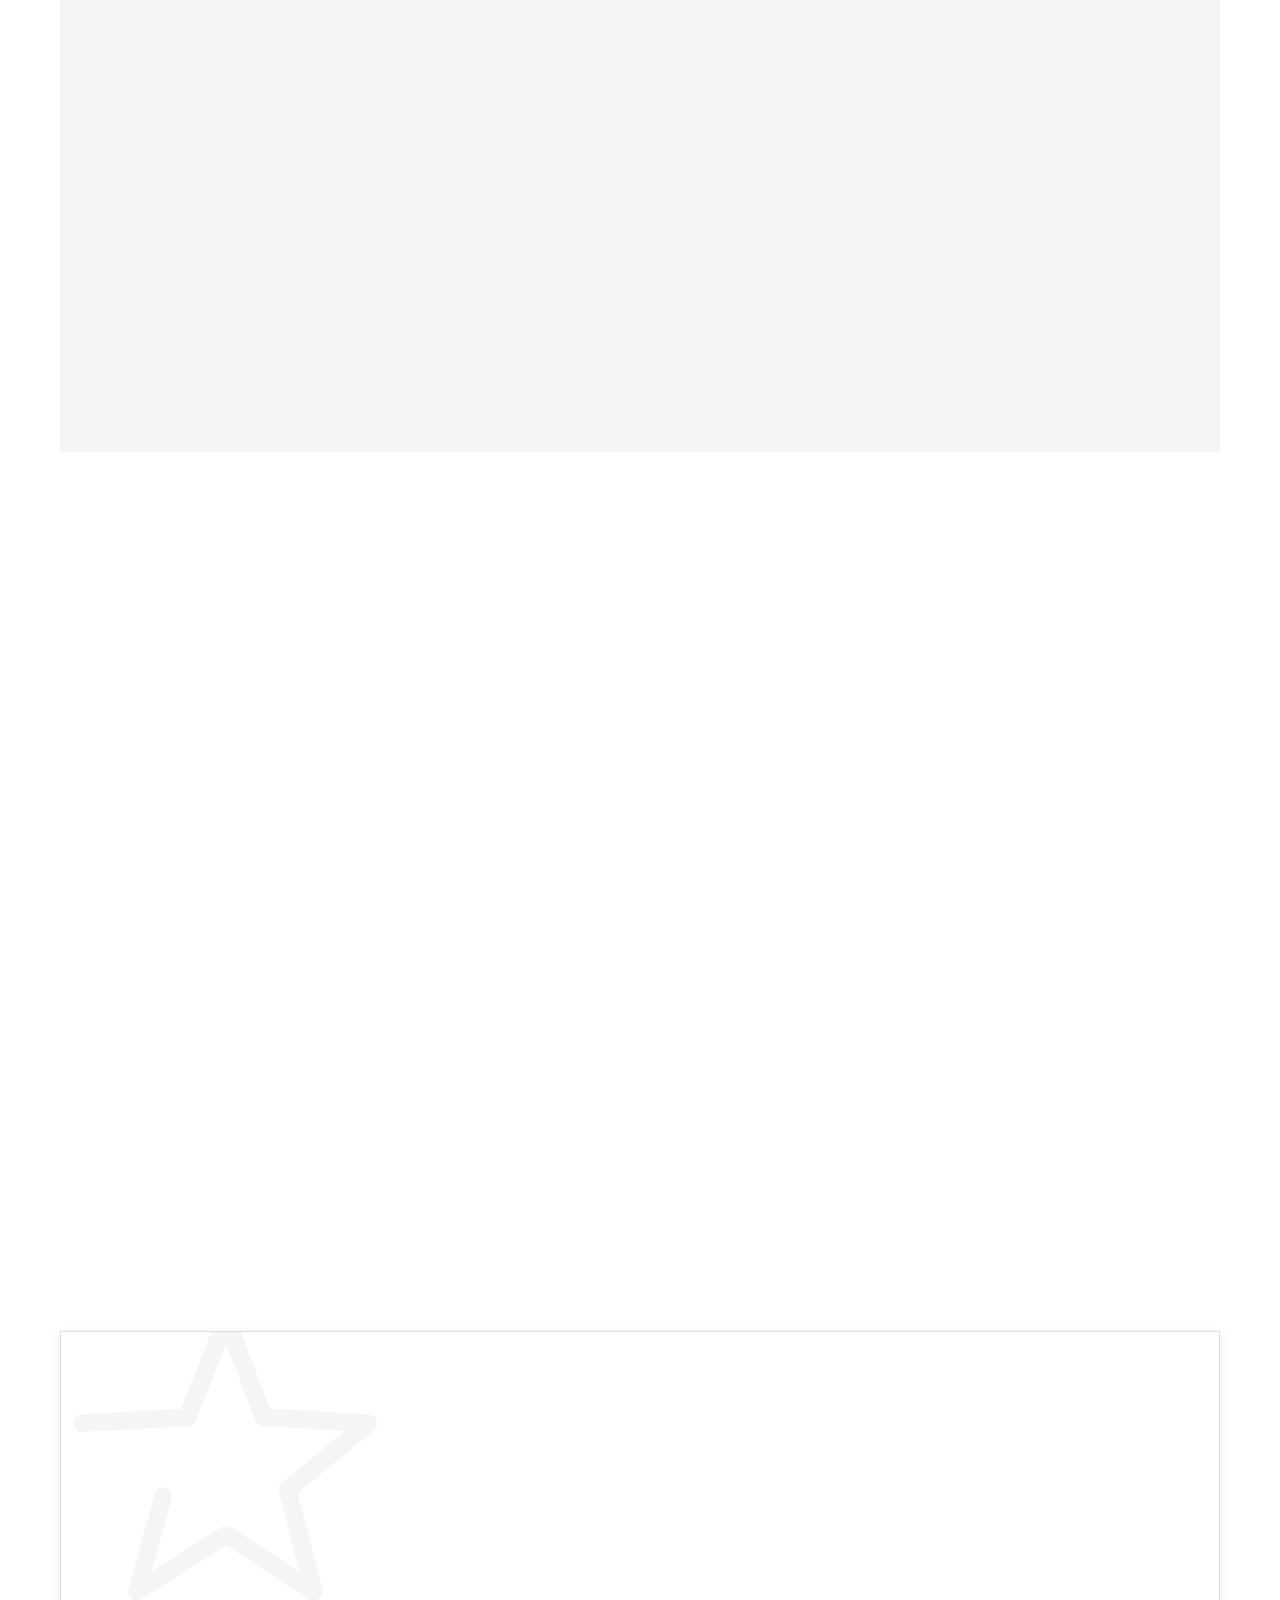
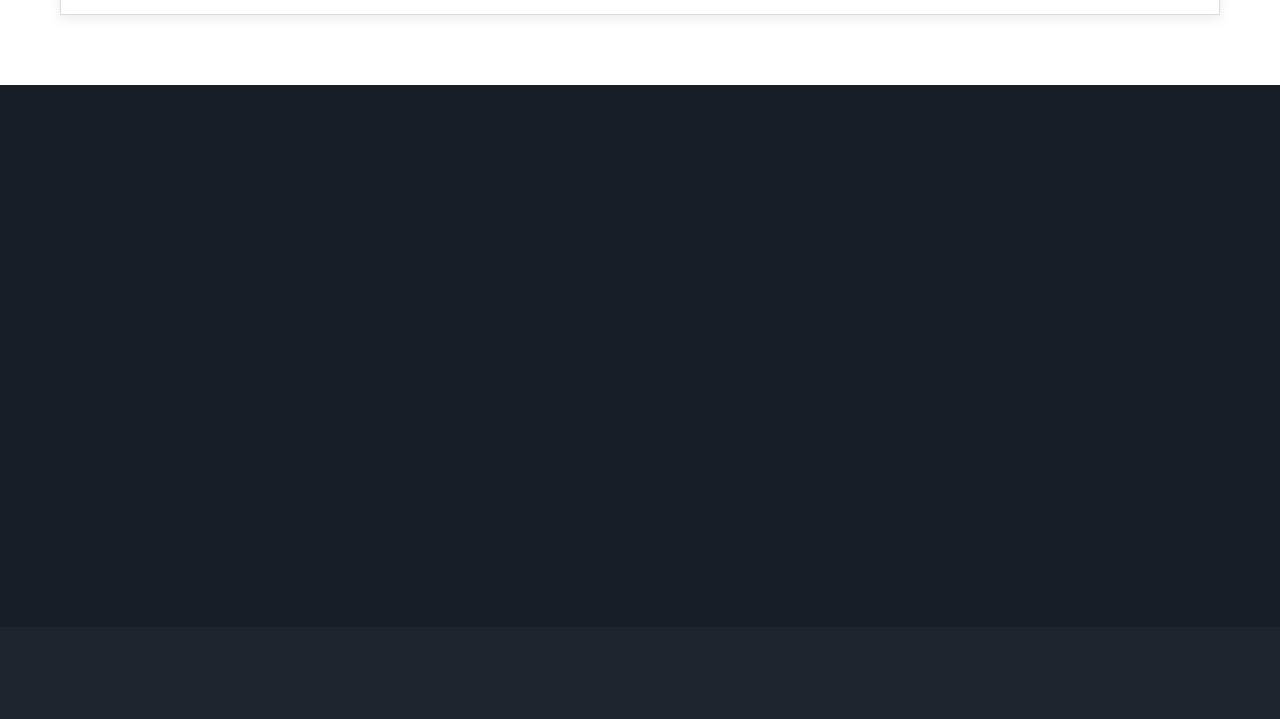
==== commit 68b30fb6: "13-07-2023" ====
--- a/about.html
+++ b/about.html
@@ -258,6 +258,7 @@
                                 <li><a href="events.html" title="Events">Events</a></li>
                                 <li><a href="our-homes.html" title="Our Homes">Our Homes</a></li>
                                 <li><a href="gallery.html" title="Gallery">Gallery</a></li>
+                                <li><a href="blog.html" title="Blog">Blog</a></li>
                             </ul>
                         </div>
                         <div class="col-xl-2 col-lg-2 col-sm-6 col-6 order-2 order-lg-3">
@@ -274,11 +275,22 @@
                 <div class="row wow fadeInUp">
                     <div class="col-lg-12">
                         <div class="footer-description-text">
-                            <p>Home Builders Iowa City | New Homes Iowa City | New House Builder Iowa City | Custom Home
-                                Building Iowa City | Home Building Iowa City | Home Builders Cedar Rapids
-                                New Homes Cedar Rapids | Custom Home Building Cedar Rapids | Home Building Cedar Rapids
-                                | New House Builder Cedar Rapids | Home Builders North Liberty
-                                Home Builders Coralville | Home Builders Marion | Home Builders Solon</p>
+                            <ul class="footer-blog-link">
+                                <li><a href="#" title="Home Builders Iowa City">Home Builders Iowa City</a></li>
+                                <li><a href="#" title="New Homes Iowa City">New Homes Iowa City</a></li>
+                                <li><a href="#" title="New House Builder Iowa City">New House Builder Iowa City</a></li>
+                                <li><a href="#" title="Custom Home Building Iowa City">Custom Home Building Iowa City</a></li>
+                                <li><a href="#" title="Home Building Iowa City">Home Building Iowa City</a></li>
+                                <li><a href="#" title="Home Builders Cedar Rapids">Home Builders Cedar Rapids</a></li>
+                                <li><a href="#" title=" New Homes Cedar Rapids"> New Homes Cedar Rapids</a></li>
+                                <li><a href="#" title="Custom Home Building Cedar Rapids">Custom Home Building Cedar Rapids</a></li>
+                                <li><a href="#" title="Home Building Cedar Rapids">Home Building Cedar Rapids</a></li>
+                                <li><a href="#" title="New House Builder Cedar Rapids">New House Builder Cedar Rapids</a></li>
+                                <li><a href="#" title="Home Builders North Liberty">Home Builders North Liberty</a></li>
+                                <li><a href="#" title=" Home Builders Coralville"> Home Builders Coralville</a></li>
+                                <li><a href="#" title="Home Builders Marion">Home Builders Marion</a></li>
+                                <li><a href="#" title="Home Builders Solon">Home Builders Solon</a></li>
+                            </ul>
                         </div>
                     </div>
                 </div>
--- a/assets/css/style.css
+++ b/assets/css/style.css
@@ -1624,34 +1624,52 @@
     color: var(--white-color);
 }
 
-.loading-more-link {
+
+.loading-more-btn {
+    background-color: transparent;
+    border: none;
     display: flex;
     gap: 16px;
+    justify-content: center;
     align-items: center;
-    justify-content: center;
+}
+
+.loading-more-btn .loading-more-text {
+    color: var(--red-color);
+    text-transform: uppercase;
+    font-size: 16px;
+    line-height: 19px;
+    font-weight: 600;
+    letter-spacing: 0.2px;
     transition: 0.3s;
 }
 
-.loading-more-link:hover {
-    color: var(--primary-color);
-}
-
-.loading-more-link .sub-title {
-    margin-bottom: 0;
-    transition: 0.3s;
-}
-
-.loading-more-link:hover .sub-title {
-    color: var(--primary-color);
-}
-
-.loading-more-link img {
-    transition: 0.3s;
-}
-
-.loading-more-link:hover img {
-    filter: grayscale(100%);
-}
+.loading-more-add-text{
+    display: none;
+}
+
+.loading-icon img{
+    display: none;
+    animation: loading 2s linear infinite;
+}
+
+@keyframes loading {
+    0% {
+        transform: rotate(0deg);
+    }
+
+    100% {
+        transform: rotate(360deg);
+    }
+}
+
+
+
+
+
+
+
+
 
 .back-img {
     background-size: cover;
@@ -2692,8 +2710,27 @@
     margin-bottom: 25px;
 }
 
-.our-testimonials-contant .our-testimonials-text-info p:last-of-type {
-    margin-bottom: 0;
+.our-testimonials-contant .our-testimonials-text-info .testimonials-description-text{
+    height: 260px;
+    overflow-y: auto;
+    padding-right: 15px;
+}
+
+.testimonials-description-text::-webkit-scrollbar {
+    width: 4px;
+    background-color: rgb(112, 112, 112, 50%);
+}
+.testimonials-description-text::-webkit-scrollbar-thumb {
+    border-radius: 4px;
+    background-color: var(--red-color);
+}
+.testimonials-description-text::-webkit-scrollbar-track {
+    border-radius: 4px;
+}
+
+
+.our-testimonials-contant .our-testimonials-text-info .testimonials-description-text p:last-of-type{
+    margin-bottom: 0px;
 }
 
 .our-testimonials-right {
@@ -3069,17 +3106,37 @@
 
 .footer-description-text {
     padding: 34px 0 38px 0;
-    max-width: 1034px;
+}
+
+.footer-blog-link{
     text-align: center;
-    margin: auto;
-}
-
-.footer-description-text p {
+    display: inline-flex;
+    flex-wrap: wrap;
+    align-items: center;
+    justify-content: center;
+}
+
+.footer-blog-link li{
+    display: inline-block;
+    margin: 7px 5px 7px 0;
+    padding-right: 5px;
+    line-height: 1;
+    border-right: 1px solid var(--common-color);
+}
+
+.footer-blog-link li:last-child{
+    margin-right: 0;
+    padding-right: 0;
+    border-right: 0;
+}
+
+.footer-blog-link li a{
+    color: var(--common-color);
     font-size: 14px;
 }
 
-.footer-description-text p:last-of-type {
-    margin-bottom: 0;
+.footer-blog-link li a:hover{
+    color: var(--white-color);
 }
 
 .bottom-footer {
@@ -3617,7 +3674,9 @@
 }
 
 .our-home-sec-link {
-    margin-top: 44px;
+    margin-top: 38px;
+    display: flex;
+    justify-content: center;
 }
 
 /*========== Our Home [Page] End ==========*/
@@ -3952,6 +4011,7 @@
     display: flex;
     justify-content: center;
     align-items: center;
+    padding: 40px;
 }
 
 .events-page-image img {
@@ -4094,7 +4154,9 @@
 }
 
 .blog-page-sec-link {
-    margin-top: 40px;
+    margin-top: 44px;
+    display: flex;
+    justify-content: center;
 }
 
 .blog-page-sec .common-image-box-2 .h5-title {
@@ -5144,8 +5206,9 @@
     }
 
     .footer-page-link {
-        gap: 17px;
-        justify-content: start;
+        justify-content: center;
+        margin-right: 0px;
+        margin-top: 20px;
     }
 
     .footer-btn-info {
@@ -5191,22 +5254,20 @@
 
 @media screen and (max-width: 991px) {
 
-    .for-des,
-    .scrolltop,
-    .main-banner .banner-video {
-        display: none !important;
-    }
-
     .for-mob {
         display: block !important
     }
 
+    .for-mob-flex {
+        display: flex !important;
+    }
+
+    .for-des{
+        display: none !important;
+    }
+
     .for-des-flex {
         display: none !important;
-    }
-
-    .for-mob-flex {
-        display: flex !important;
     }
 
     .menu-des {
@@ -5443,8 +5504,7 @@
         background-position: right;
     }
 
-    .top-fixed-btn{
-        display: none;
+    .top-fixed-btn {
         top: auto;
         bottom: 0;
         right: auto;
@@ -5492,6 +5552,10 @@
         margin-top: 78px;
     }
 
+    .our-testimonials-contant .our-testimonials-text-info .testimonials-description-text {
+        height: 145px;
+    }
+
     .our-testimonials-left {
         padding: 78px 0 78px 0;
     }
@@ -5521,6 +5585,16 @@
         --container-space: 0px;
     }
 
+    .awards-certification-slider {
+        width: 991px;
+        max-width: unset;
+        position: relative;
+        top: 0;
+        left: 50%;
+        transform: translateX(-50%);
+        margin: 0;
+    }
+
     .awards-certification-image {
         width: 179px;
         height: 137px;
@@ -5537,6 +5611,16 @@
 
     .awards-certification-box::before {
         opacity: 1;
+    }
+
+    .gallery-view.sec-space-x {
+        padding-left: 30px;
+        padding-right: 30px;
+    }
+
+    .energy-star.sec-space-x {
+        padding-left: 30px;
+        padding-right: 30px;
     }
 
     .energy-star .sec-wp {
@@ -5555,14 +5639,11 @@
     }
 
     .footer-page-link {
-        gap: 30px;
-        margin-top: 20px;
-        justify-content: center;
-        margin-right: 0px;
-    }
-
-    .footer-description-text {
-        max-width: unset;
+        gap: 28px;
+    }
+
+    .bottom-footer {
+        padding: 30px 0 80px 0;
     }
 
     .bottom-footer .copy-right-left-contant {
@@ -5687,10 +5768,6 @@
 
     .events-page-sec-text .sec-title {
         max-width: unset;
-    }
-
-    .events-page-sec-image-box {
-        height: 500px;
     }
 
     /*===== Event Home Page Section End =====*/
@@ -5772,12 +5849,15 @@
 
     /*===== Single Post Page Section End =====*/
 
-
-
 }
 
 @media screen and (max-width: 767px) {
-
+    .scrolltop{
+        width: 40px;
+        height: 40px;
+        font-size: 18px;
+        padding: 5px;
+    }
 
     .h1-title {
         font-size: 75px;
@@ -5805,20 +5885,11 @@
         padding: 24px 0px 26px 0px;
     }
 
-    .slick-center .awards-certification-box::before {
-        --extra-space: 100px;
-    }
-
     .awards-certification-slider.slick-slider [class*=col-] {
         padding-right: 0px;
         padding-left: 0px;
     }
 
-    .energy-star.sec-space-x {
-        padding-left: 30px;
-        padding-right: 30px;
-    }
-
     .energy-star-logo {
         width: 80px;
         height: 82px;
@@ -5826,11 +5897,6 @@
 
     .energy-star .sec-wp {
         background-size: 550px;
-    }
-
-    .gallery-view.sec-space-x {
-        padding-left: 30px;
-        padding-right: 30px;
     }
 
     .gallery-view-image {
@@ -5886,15 +5952,6 @@
 
     /*===== Event Page Section Start =====*/
 
-    .events-page-sec-image-box {
-        height: 100%;
-        padding: 40px;
-    }
-
-    .events-page-image {
-        width: 370px;
-        max-width: 100%;
-    }
 
     /*===== Event Page Section End =====*/
 
@@ -5985,18 +6042,6 @@
     /*===== Single Post Section End =====*/
 
 
-
-
-
-
-
-
-
-
-
-
-
-
     .comment-form p.comment-form-author,
     .comment-form p.comment-form-email {
         width: 100%;
@@ -6029,7 +6074,6 @@
         line-height: 34px;
         font-weight: 700;
     }
-
 
     .banner-contant .sec-title {
         margin-bottom: 25px;
@@ -6150,6 +6194,10 @@
         color: var(--white-color);
     }
 
+    .our-testimonials-contant .our-testimonials-text-info .testimonials-description-text {
+        height: 290px;
+    }
+
     .our-testimonials-left {
         padding: 0px 0 32px 0;
     }
@@ -6177,7 +6225,19 @@
     }
 
     .awards-certification .sec-wp {
-        padding: 40px 0 146px 0;
+        padding: 40px 0 90px 0;
+    }
+
+    .awards-certification .sec-title{
+        margin-bottom: 38px;
+    }
+
+    .awards-certification-slider .slick-list {
+        padding: 40px 0 !important;
+    }
+
+    .slick-center .awards-certification-box {
+        padding: 0px 0px 0px 0px;
     }
 
     .slick-center .awards-certification-box .awards-certification-image {
@@ -6186,11 +6246,12 @@
     }
 
     .slick-center .awards-certification-box::before {
-        --extra-space: 190px;
-    }
-
-    .slick-center .awards-certification-box::before {
         height: 366px;
+        --extra-space: 29px;
+    }
+
+    .awards-certification-slider .slick-dots{
+        bottom: -50px;
     }
 
     .gallery-view {
@@ -6223,6 +6284,10 @@
         background-size: 440px;
     }
 
+    .energy-star-text-info{
+        margin-top: -7px;
+    }
+
     .energy-star-text-info p {
         font-size: 12px;
         line-height: 26px;
@@ -6262,15 +6327,11 @@
         padding: 29px 0 31px 0;
     }
 
-    .bottom-footer {
-        padding: 30px 0 35px 0;
-    }
-
     .copy-right-left-contant p span {
         display: block;
     }
 
-    .copy-right-left-contant p span.vr-line{
+    .copy-right-left-contant p span.vr-line {
         display: none;
     }
 
@@ -6414,8 +6475,9 @@
         margin-bottom: 22px;
     }
 
-    .events-page-image {
-        width: 260px;
+    .events-page-sec-image-box{
+        padding: 20px;
+        height: 75vw;
     }
 
     /*===== Event Page Section End =====*/
@@ -6436,10 +6498,6 @@
 
     .our-home-image {
         height: 300px;
-    }
-
-    .our-home-sec-link {
-        margin-top: 40px;
     }
 
     /*===== Our Home Page Section End =====*/
@@ -6528,7 +6586,7 @@
     }
 
     .blog-page-sec-link {
-        margin-top: 35px;
+        margin-top: 30px;
     }
 
     .blog-page-sec .common-image-box-2 .h5-title {
@@ -6575,14 +6633,6 @@
     }
 
     /*===== Single Post Page Section End =====*/
-
-
-
-
-
-
-
-
 
     .container,
     .container-fluid,
@@ -6628,6 +6678,10 @@
 
 @media screen and (max-width: 425px) {
 
+    .banner-slide-bg {
+        padding: 210px 0 200px 0;
+    }
+
     /*===== Project Details Page Section Start =====*/
 
     .property-feature-list {
@@ -6641,8 +6695,8 @@
 
 @media screen and (max-width: 400px) {
     .h1-title {
-        font-size: 55px;
-        line-height: 56px;
+        font-size: 48px;
+        line-height: 50px;
     }
 
     .h2-title {
@@ -6727,14 +6781,8 @@
         height: 300px;
     }
 
-
-
     .header-mobile-menu {
         padding: 16.3vh 30px 30px 80px;
-    }
-
-    .banner-slide-bg {
-        padding: 277px 0 275px 0;
     }
 
     .banner-contant .h3-title {
@@ -6763,6 +6811,10 @@
         padding-right: 15px;
     }
 
+    .our-testimonials-contant .our-testimonials-text-info .testimonials-description-text {
+        height: 235px;
+    }
+
     .our-testimonials-contant .our-testimonials-icon {
         width: 75px;
     }
@@ -6780,6 +6832,20 @@
         height: 345px;
     }
 
+    .awards-certification-box{
+        width: calc(100% + 30px);
+    }
+
+    .slick-center .awards-certification-box {
+        width: 280px;
+        margin: 0 auto;
+    }
+
+    .slick-center .awards-certification-box::before {
+        height: 320px;
+        --extra-space: 0px;
+    }
+
     .gallery-view.sec-space-x {
         padding-left: 15px;
         padding-right: 15px;
@@ -6790,11 +6856,11 @@
         padding-right: 15px;
     }
 
-    .footer-top-box [class*="col-"]{
+    .footer-top-box [class*="col-"] {
         width: 100%;
     }
 
-    .footer-logo-box{
+    .footer-logo-box {
         margin: 0 auto;
     }
 
@@ -6804,11 +6870,11 @@
         text-align: center;
     }
 
-    .footer-contact-info a{
+    .footer-contact-info a {
         gap: 10px;
     }
 
-    .footer-contact-info a .contact-text{
+    .footer-contact-info a .contact-text {
         font-size: 18px;
     }
 
@@ -6828,8 +6894,8 @@
     }
 
     .inner-banner-contant .h1-title {
-        font-size: 50px;
-        line-height: 54px;
+        font-size: 45px;
+        line-height: 50px;
     }
 
     .about-company-info {
@@ -6910,21 +6976,29 @@
         margin-bottom: 15px;
     }
 
+    .our-home-image-text-info .h5-title {
+        margin-bottom: 8px;
+    }
+
+    .gallery-feature-list li .gallery-feature-box {
+        padding: 8px 8px;
+    }
+
+    .gallery-feature-list{
+        column-gap: 12px;
+    }
+
     /*===== Our Home Page Section End =====*/
 
 
     /*===== Project Details Page Section Start =====*/
 
-    .our-home-inner-page-image [class*=col-] {
-        width: 100%;
-    }
-
     .our-home-inner-big-image {
-        height: 200px;
+        height: 100%;
     }
 
     .our-home-inner-small-image {
-        height: 200px;
+        height: 175px;
     }
 
     .home-details-list {
@@ -6948,7 +7022,7 @@
     /*===== Blog Page Section Start =====*/
 
     .blog-page-sec .common-image-box-2 .h5-title {
-        font-size: 16px;
+        font-size: 18px;
     }
 
     /*===== Blog Page Section End =====*/
@@ -6956,30 +7030,11 @@
     /*===== Single Page Section Start =====*/
 
     .single-post-inner-banner .inner-banner {
-        padding: 170px 0 70px 0;
-        min-height: 590px;
+        padding: 140px 0 50px 0;
+        min-height: 480px;
     }
 
     /*===== Single Page Section End =====*/
-
-
-
-
-
-
-
-
-
-
-
-
-
-
-
-
-
-
-
 
     .container,
     .container-fluid,
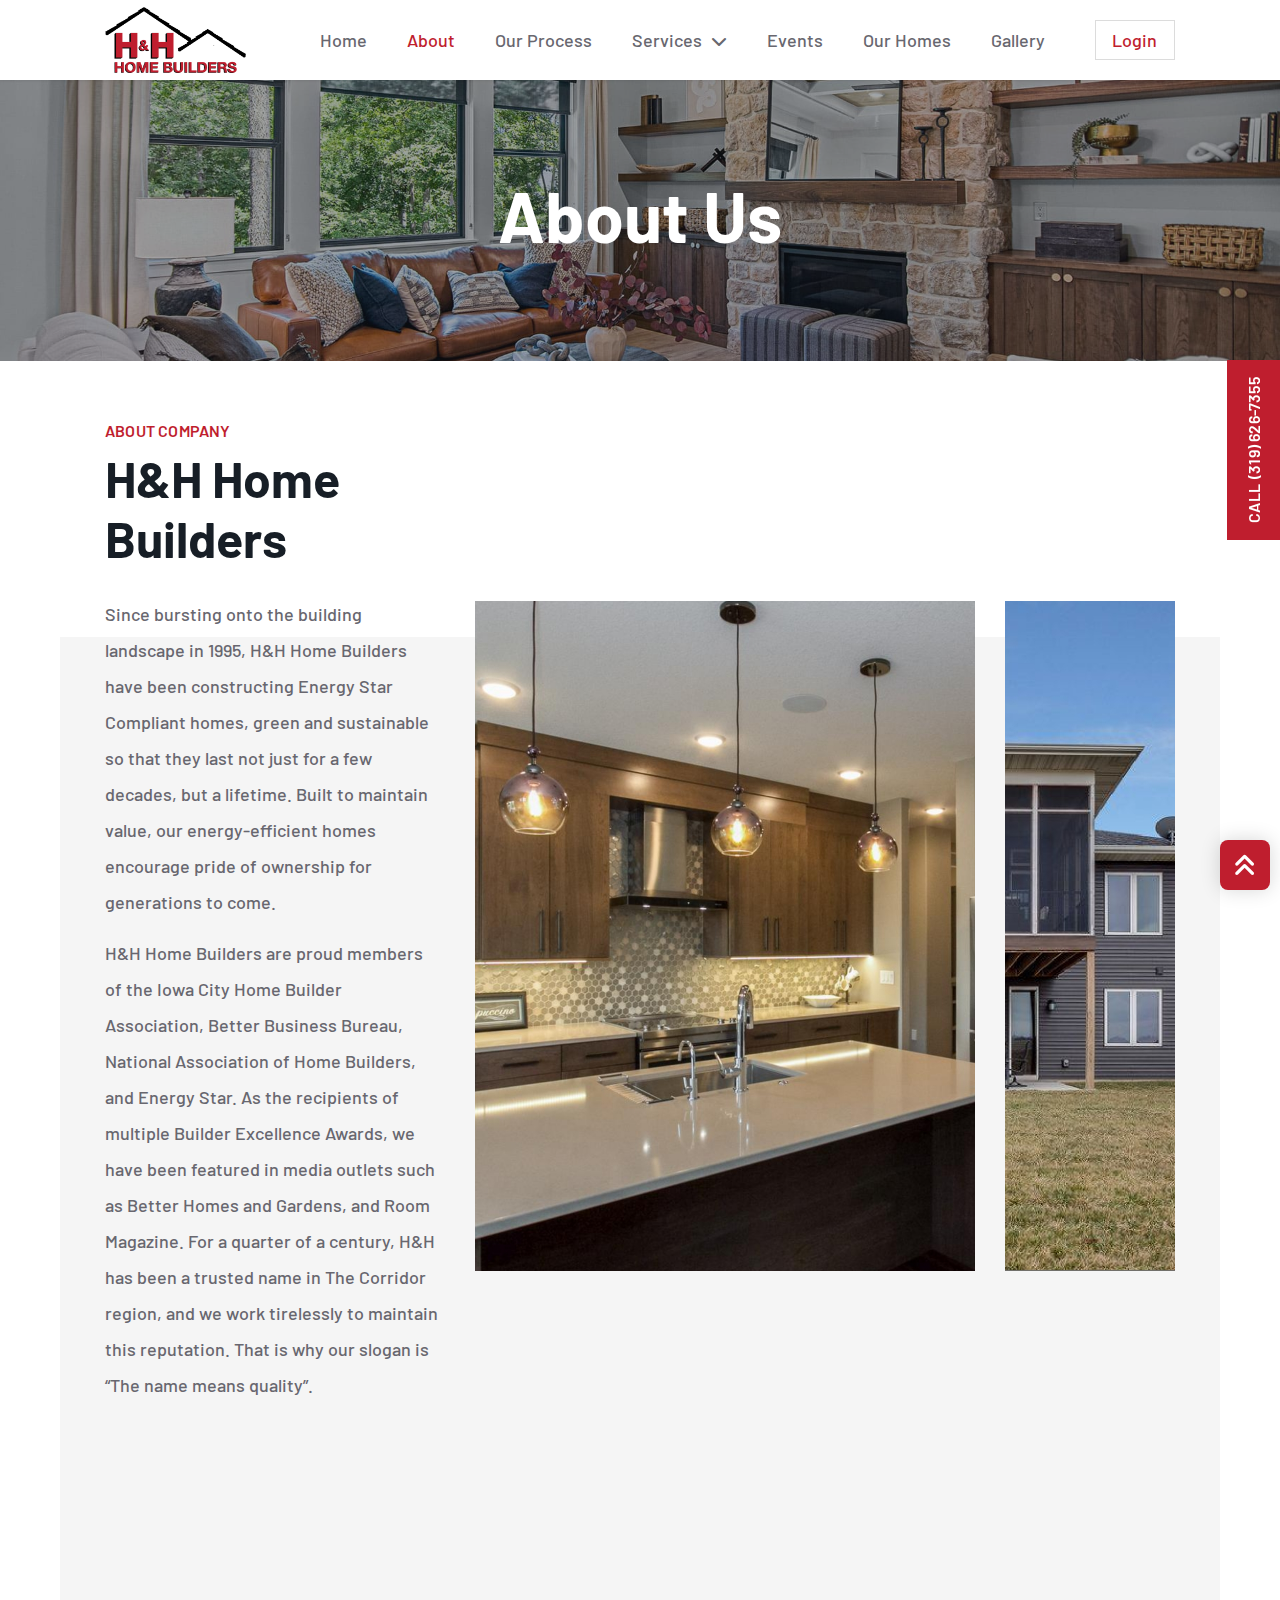
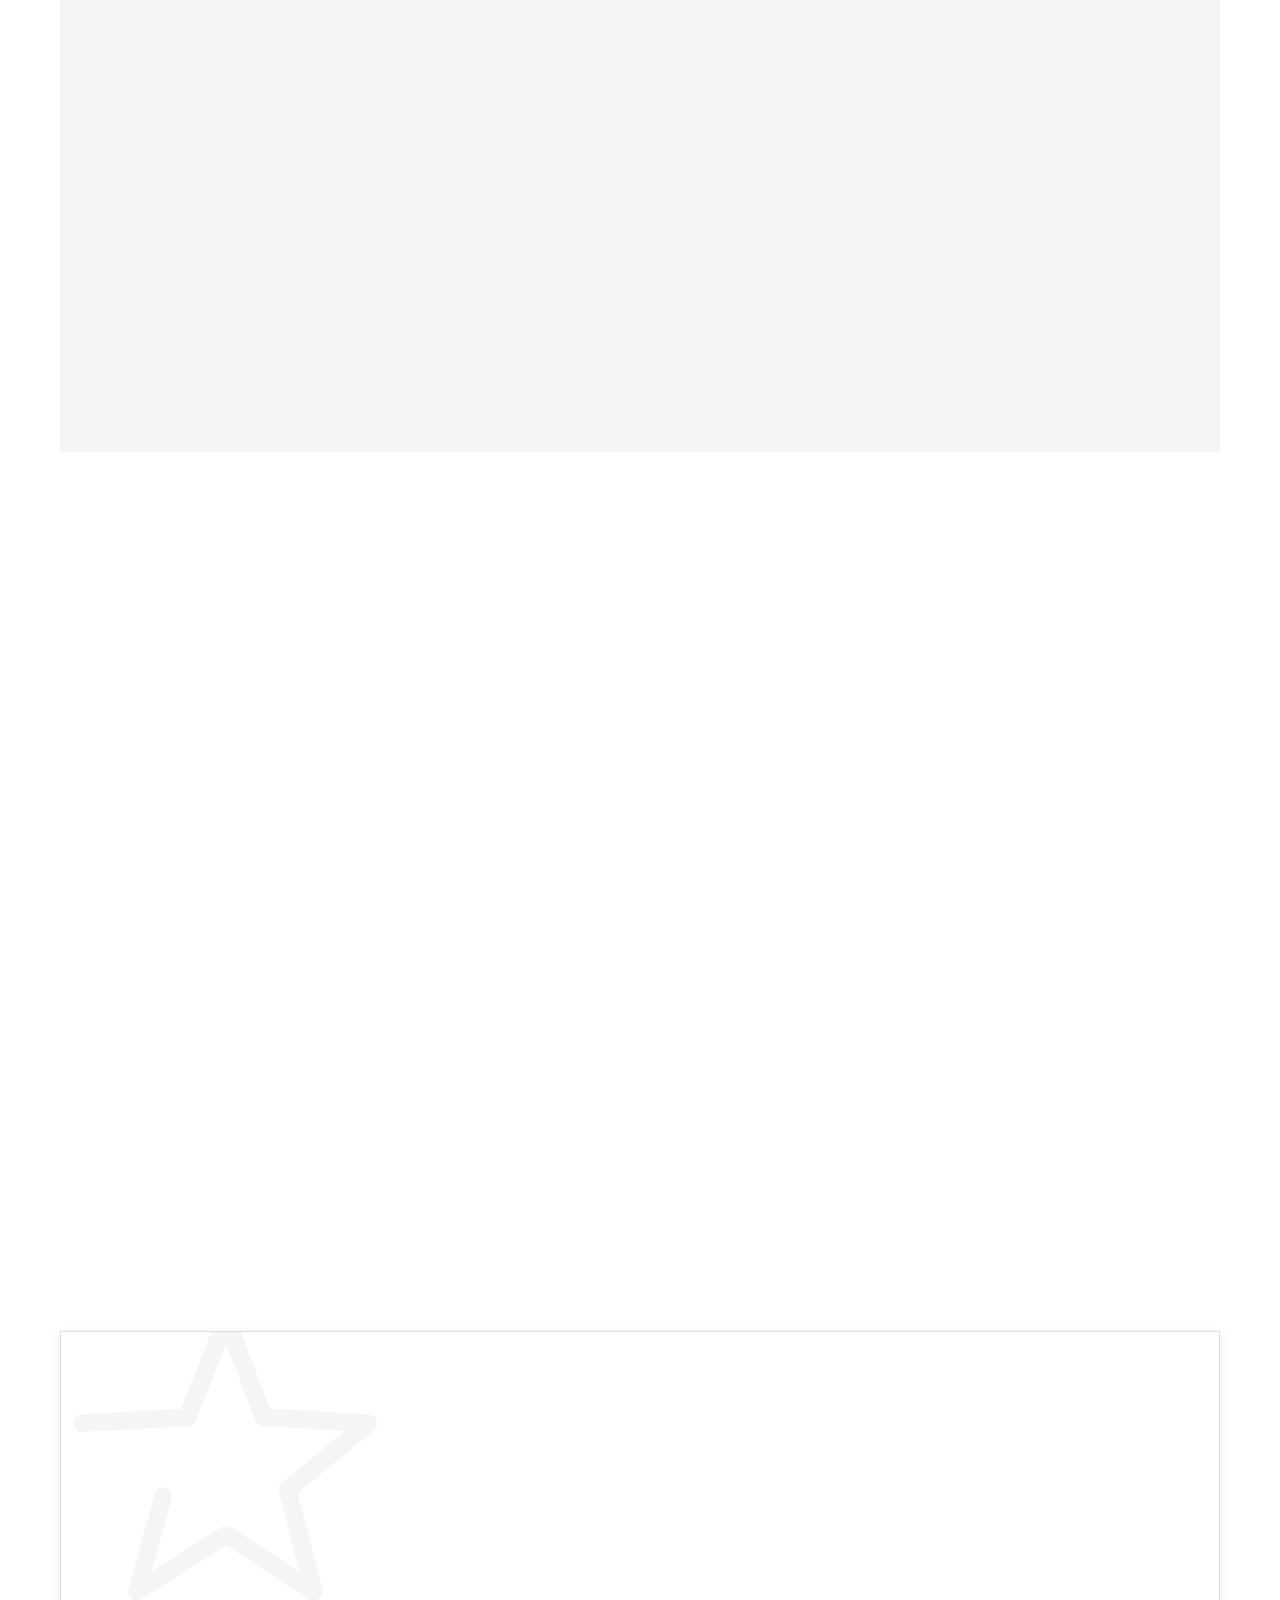
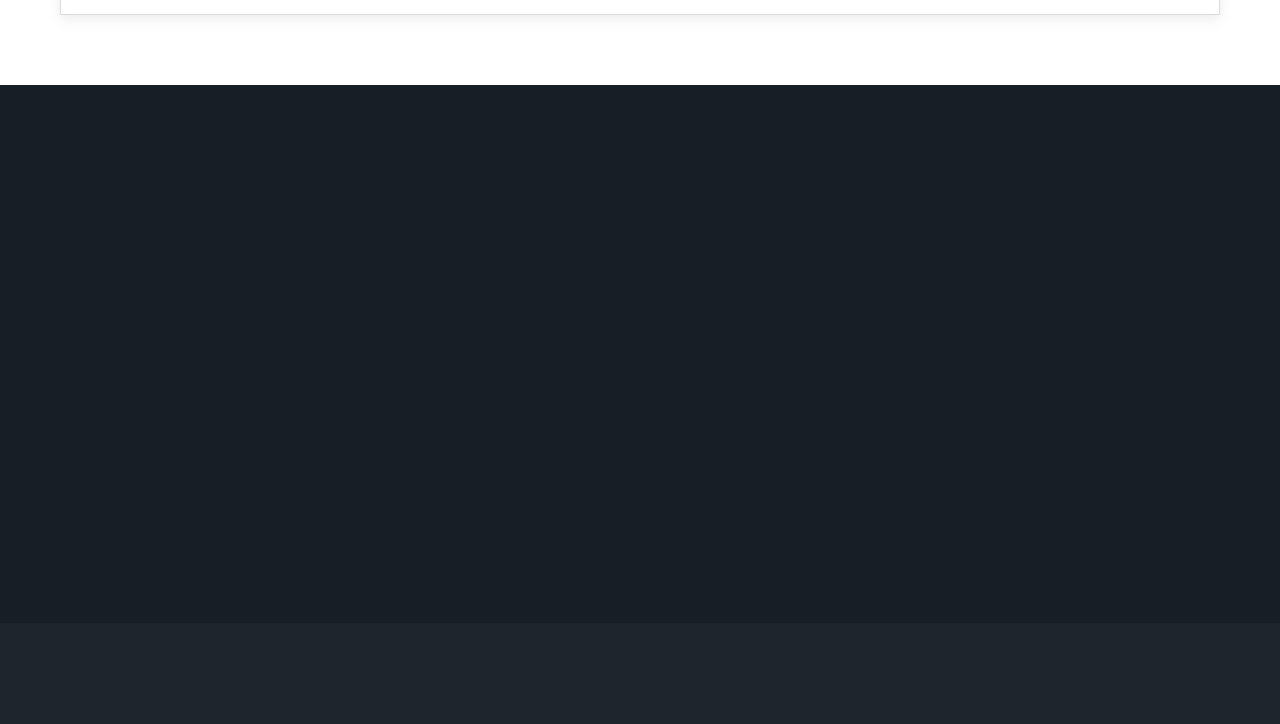
==== commit 294ffd49: "13-07-2023" ====
--- a/about.html
+++ b/about.html
@@ -301,10 +301,12 @@
                 <div class="row">
                     <div class="col-lg-6 wow fadeInUp">
                         <div class="copy-right-left-contant">
-                            <p>© 2022 H&H Home Builders <span><span class="vr-line">|</span> <a href="#"
-                                        title="Privacy Policy">Privacy Policy</a> | <a href="#"
-                                        title="Terms of Use">Terms of Use</a> | <a href="#"
-                                        title="Cookies Policy">Cookies Policy</a> </span></p>
+                            <ul class="footer-bottom-link">
+                                <li>© 2023 H&H Home Builders</li>
+                                <li><a href="#" title="Privacy Policy">Privacy Policy</a></li>
+                                <li><a href="#"title="Terms of Service">Terms of Use</a></li>
+                                <li><a href="#" title="Cookies Policy">Cookies Policy</a></li>
+                            </ul>
                         </div>
                     </div>
                     <div class="col-lg-6 wow fadeInUp">
--- a/assets/css/style.css
+++ b/assets/css/style.css
@@ -1424,17 +1424,18 @@
 .woocommerce a.button:hover,
 .woocommerce button.button:hover,
 .woocommerce input.button:hover {
+    background-color: var(--primary-color);
+    color: var(--white-color);
+}
+
+
+.sec-btn.black-btn {
+    background-color: var(--primary-color);
+}
+
+.sec-btn.black-btn:hover {
     background-color: var(--white-color);
     color: var(--red-color);
-}
-
-
-.sec-btn.black-btn {
-    background-color: var(--primary-color);
-}
-
-.sec-btn.black-btn:hover {
-    background-color: var(--white-color);
 }
 
 .sec-btn.border-btn {
@@ -2260,7 +2261,7 @@
 .main-navigation ul.main-menu li.menu-item-has-children>a:after {
     content: "\f078";
     position: absolute;
-    top: 55%;
+    top: 51%;
     right: 0;
     transform: translate(0, -50%);
     font-family: "Font Awesome 5 Free";
@@ -2422,10 +2423,6 @@
     transition: 0.3s;
 }
 
-.banner-btn .sec-btn:hover span {
-    color: var(--red-color);
-}
-
 /*===== Main Banner End =====*/
 
 
@@ -2637,8 +2634,13 @@
     object-fit: cover;
 }
 
-.our-home-box .h5-title {
+.check-our-home-slider .our-home-box:hover .our-home-image-info .h5-title{
+    color: var(--red-color);
+}
+
+.our-home-box .our-home-image-info .h5-title {
     margin-bottom: 16px;
+    transition: 0.3s;
 }
 
 .our-home-box .our-home-image-info p {
@@ -2839,14 +2841,14 @@
     position: absolute;
     top: 0;
     left: 0;
-    background-color: var(--white-color);
-    box-shadow: 0 1px 2px 0 rgb(0, 0, 0, 8%);
+    background-color: rgb(255 255 255/70%);
+    box-shadow: 0 1px 2px rgb(0 0 0/8%);
     z-index: -1;
     opacity: 0.7;
+    transition: 0.3s;
 }
 
 .slick-center .awards-certification-box::before {
-    content: '';
     --extra-space: 60px;
     width: calc(100% + var(--extra-space));
     max-width: unset;
@@ -2854,7 +2856,8 @@
     left: 50%;
     top: 50%;
     transform: translate(-50%, -50%);
-    box-shadow: 0 4px 12px 0 rgb(0, 0, 0, 8%);
+    background-color: var(--white-color);
+    box-shadow: 0 4px 12px rgb(0 0 0/8%);
 }
 
 .slick-center .awards-certification-box {
@@ -3120,7 +3123,7 @@
     display: inline-block;
     margin: 7px 5px 7px 0;
     padding-right: 5px;
-    line-height: 1;
+    line-height: 14px;
     border-right: 1px solid var(--common-color);
 }
 
@@ -3165,6 +3168,30 @@
 .bottom-footer p a:hover {
     color: var(--red-color);
 }
+
+.footer-bottom-link li{
+    font-size: 14px;
+    line-height: 1;
+    font-weight: 300;
+    display: inline-block;
+    color: var(--border-color);
+    padding-right: 5px;
+    margin-right: 1px;
+    border-right: 1px solid var(--border-color);
+}
+
+.footer-bottom-link li:last-child {
+    margin-right: 0;
+    padding-right: 0;
+    border-right: 0;
+}
+
+.footer-bottom-link li a{
+    color: var(--border-color);
+    font-weight: 300;
+
+}
+
 
 /*===== Scroll To Top Css Start =====*/
 .scrolltop {
@@ -3683,8 +3710,6 @@
 
 /*========== Project Details [Page] Start ==========*/
 
-
-
 /*===== Our Home Inner Page Section Start =====*/
 
 section.our-home-inner-page-image {
@@ -4136,6 +4161,14 @@
 
 .you-may-also-like-slider .prev-arrow.slick-arrow:hover {
     color: var(--white-color);
+}
+
+.you-may-also-like-slider .common-image-box-2 .h5-title{
+    transition: 0.3s;
+}
+
+.you-may-also-like-slider .common-image-box-2:hover .h5-title{
+    color: var(--red-color);
 }
 
 /*===== You May Also Like Section End =====*/
@@ -5655,6 +5688,13 @@
         text-align: center;
     }
 
+    .footer-bottom-link li:first-child {
+        display: block;
+        margin: 0;
+        padding-right: 0;
+        border-right: 0;
+    }
+
     /*===== About Page Section Start =====*/
 
     .inner-banner-contant .h1-title {
@@ -6832,15 +6872,6 @@
         height: 345px;
     }
 
-    .awards-certification-box{
-        width: calc(100% + 30px);
-    }
-
-    .slick-center .awards-certification-box {
-        width: 280px;
-        margin: 0 auto;
-    }
-
     .slick-center .awards-certification-box::before {
         height: 320px;
         --extra-space: 0px;
@@ -6998,7 +7029,7 @@
     }
 
     .our-home-inner-small-image {
-        height: 175px;
+        height: 145px;
     }
 
     .home-details-list {
@@ -7007,6 +7038,10 @@
 
     .gallery-feature-image {
         height: 260PX;
+    }
+
+    .check-our-home-slider .slick-list {
+        width: calc(100% + 390px);
     }
 
     /*===== Project Details Page Section End =====*/
